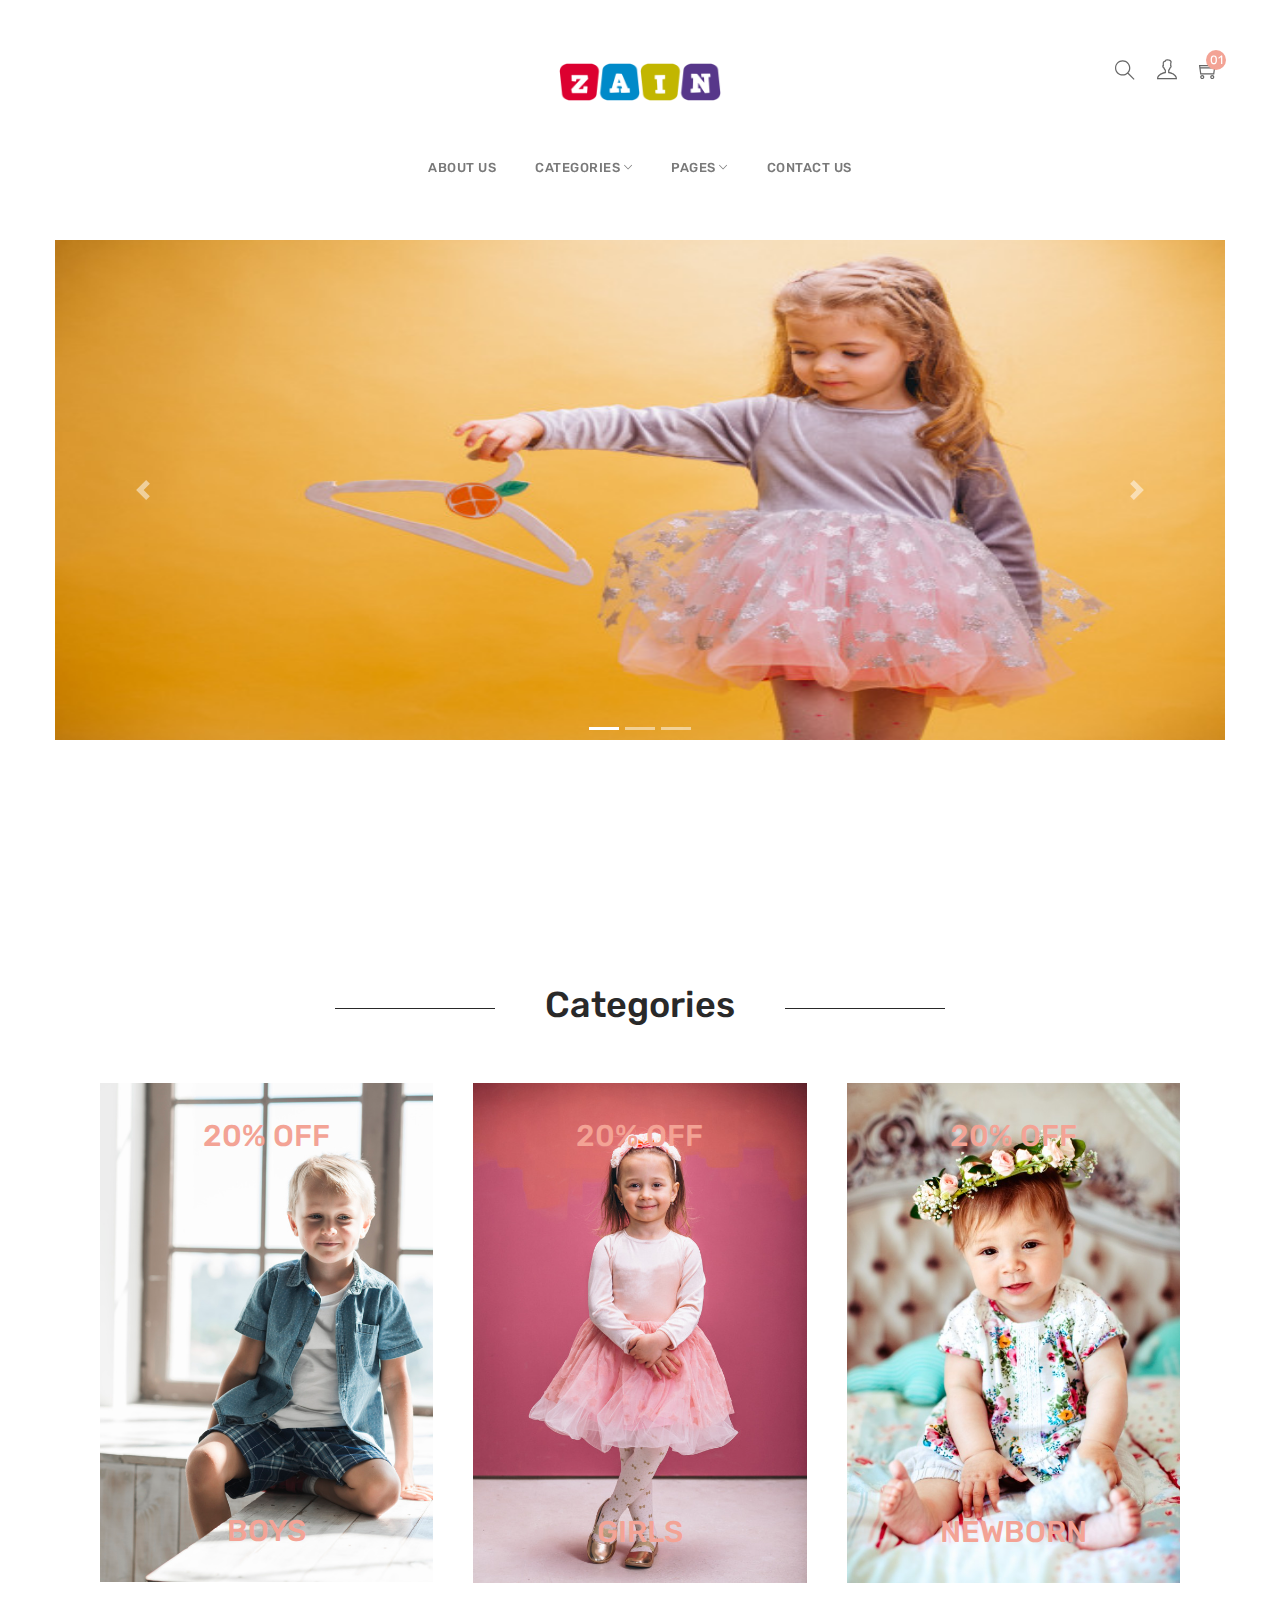
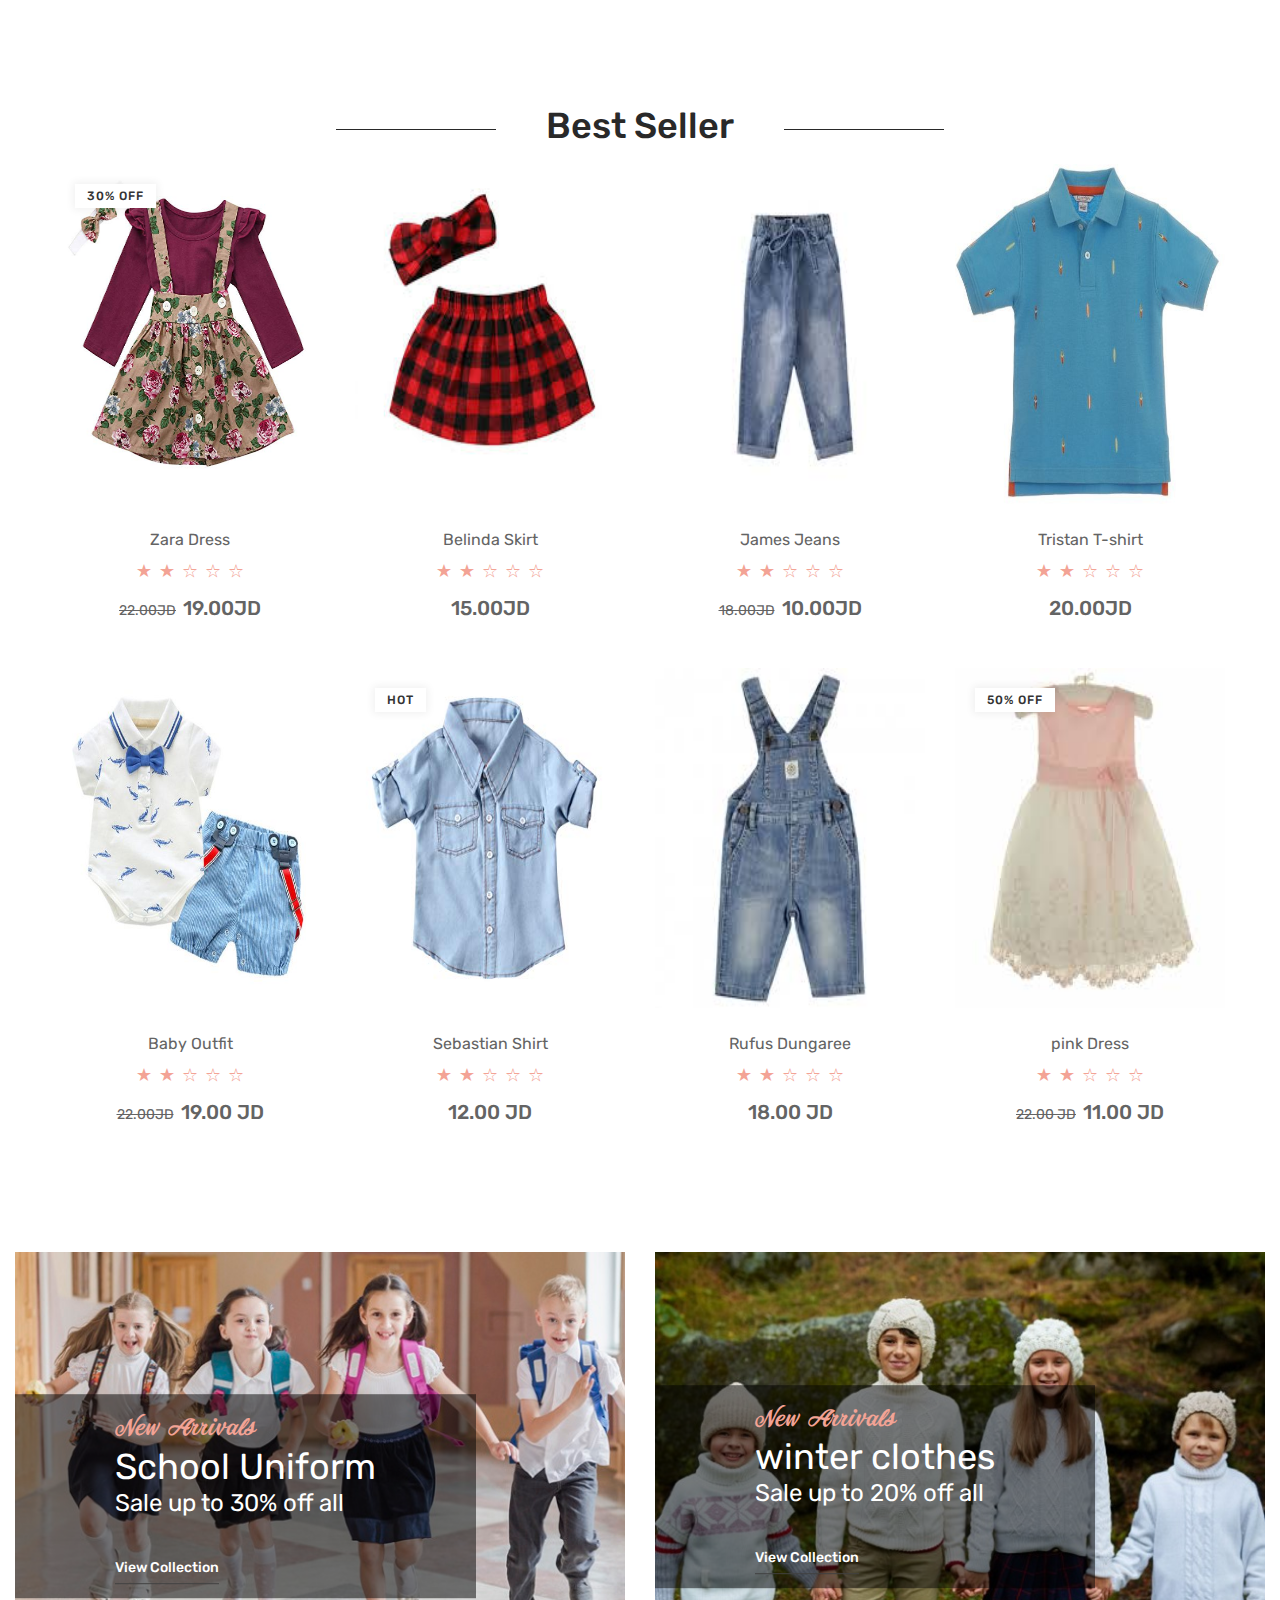
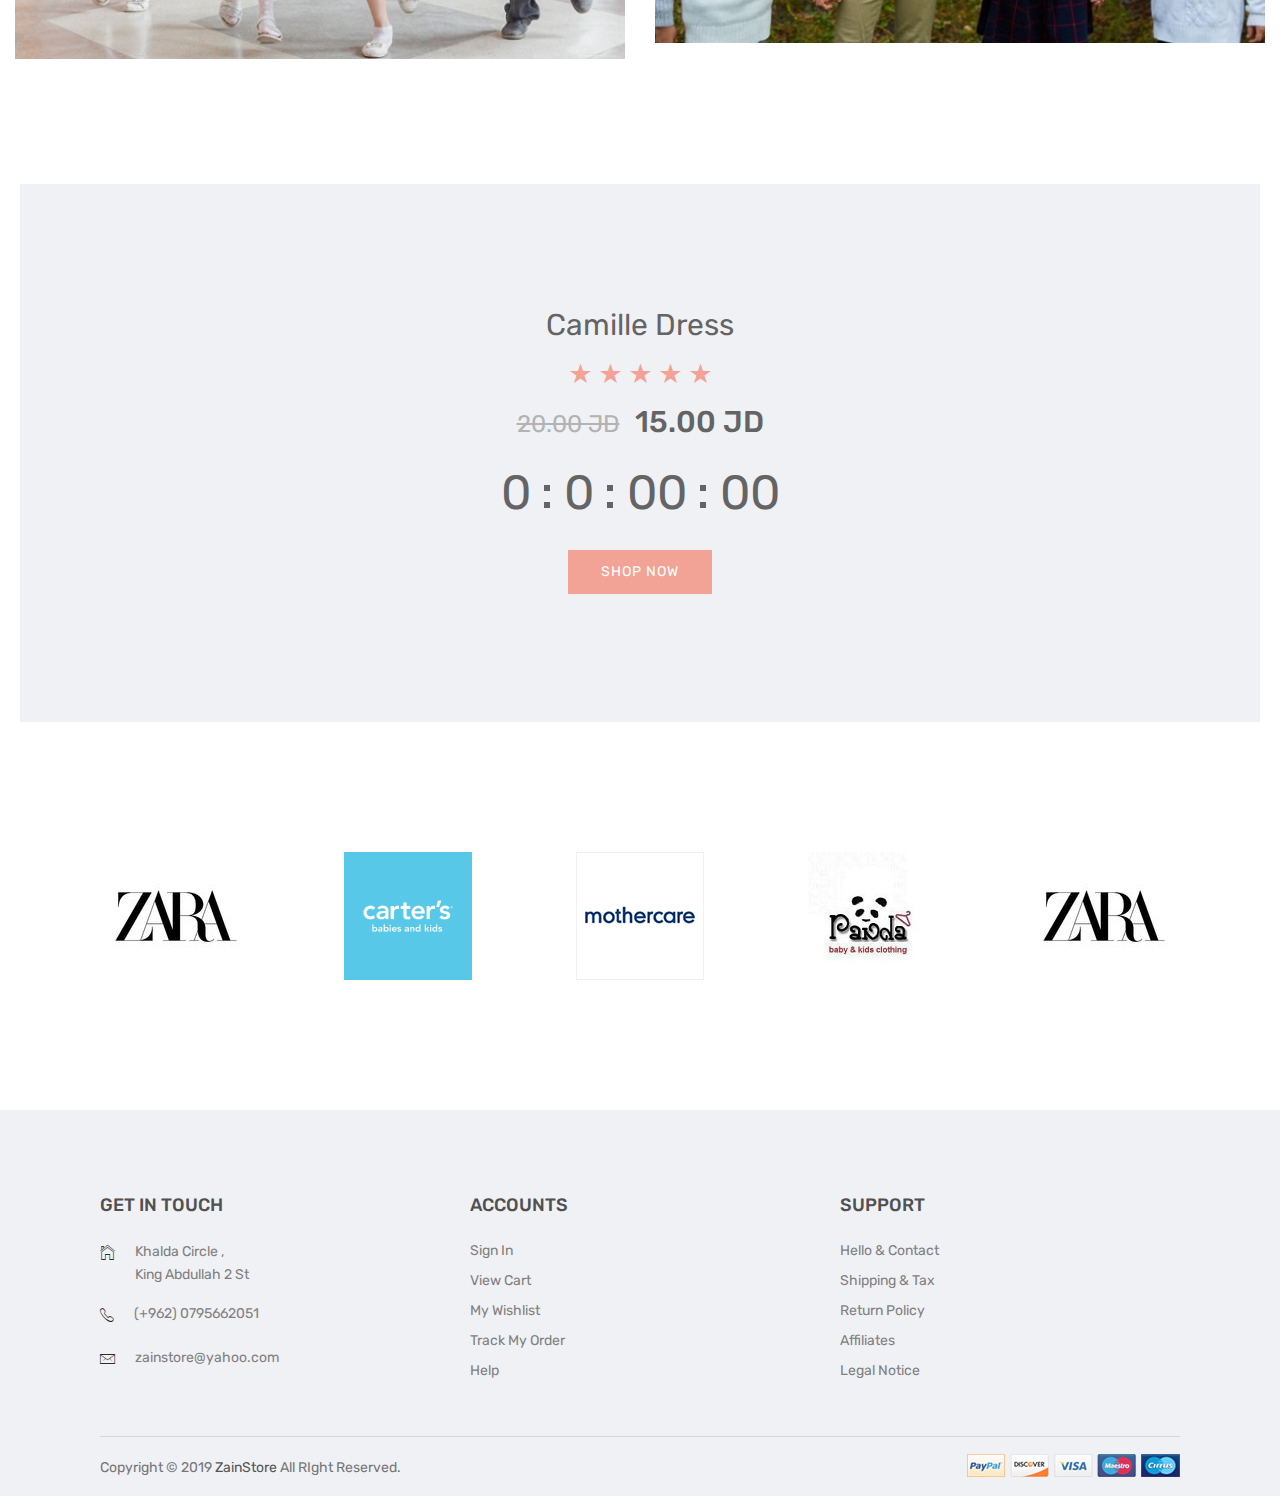
==== index.html @ 9b1df1b7 "Bootstrap4 site" ====
<!doctype html>
<html class="no-js" lang="eng">
    <head>
        <meta charset="utf-8">
        <meta http-equiv="x-ua-compatible" content="ie=edge">
        <title>Zain Store</title>
        <meta name="description" content="A website for kids clothing">
        <meta name="viewport" content="width=device-width, initial-scale=1">

        <link rel="shortcut icon" type="image/x-icon" href="assets/img/logoz.png">
       
		
		<!-- all css here -->
        <link rel="stylesheet" href="assets/css/bootstrap.min.css">
        <link rel="stylesheet" href="assets/css/animate.css">
        <link rel="stylesheet" href="assets/css/owl.carousel.min.css">
        <link rel="stylesheet" href="assets/css/chosen.min.css">
        <link rel="stylesheet" href="assets/css/themify-icons.css">
        <link rel="stylesheet" href="assets/css/ionicons.min.css">
        <link rel="stylesheet" href="assets/css/meanmenu.min.css">
        <link rel="stylesheet" href="assets/css/bundle.css">
        <link rel="stylesheet" href="assets/css/style.css">
        <link rel="stylesheet" href="assets/css/responsive.css">
        <script src="assets/js/vendor/modernizr-2.8.3.min.js"></script>
    </head>
    <body>
        <div class="wrapper">
            <!-- header start -->
            <header>
                <div class="header-area transparent-bar">
                    <div class="container">
                        <div class="row">
                            <div class="col-lg-2 col-md-2 col-sm-5 col-5">
                             
                                <div class="sticky-logo">
                                    <a href="index.html"><img src="assets/img/logoz.png" alt="" height="70"></a>
                                </div>
                                <div class="logo-small-device">
                                    <a href="index.html"><img alt="" src="assets/img/logoz.png" height="70"></a>
                                </div>
                            </div>
                            <div class="col-lg-8 col-md-8 d-none d-md-block">
                                <div class="logo-menu-wrapper text-center">
                                    <div class="logo">
                                        <a href="index.html"><img src="assets/img/logoz.png" alt="" height="90"></a>
                                    </div>
                                    <div class="main-menu">
                                        <nav>
                                            <ul>
                                                
                                                <li><a href="about-us.html">about us </a></li>
                                                <li><a href="">Categories <i class="ion-ios-arrow-down"></i></a>
                                                    <ul>
                                                        <li><a href="shop.html">Boys</a></li>
                                                        <li><a href="shop1.html">Girls</a></li>
                                                        <li><a href="shop2.html">Baby</a></li>
                                                    </ul>
                                                </li>
                                                <li><a href="#">pages <i class="ion-ios-arrow-down"></i></a>
                                                    <ul>
                                                        
                                                        <li><a href="cart.html">cart page</a></li>
                                                        <li><a href="checkout.html">checkout</a></li>
                                                        
                                                        <li><a href="login-register.html">login</a></li>
                                                        
                                                    </ul>
                                                </li>
                                                
                                                <li><a href="contact.html">contact us</a></li>
                                            </ul>
                                        </nav>
                                    </div>
                                </div>
                            </div>
                            <div class="col-lg-2 col-md-2 col-sm-7 col-7">
                                <div class="header-site-icon">
                                    <div class="header-search same-style">
                                        <button class="sidebar-trigger-search">
                                            <span class="ti-search"></span>
                                        </button>
                                    </div>
                                    <div class="header-login same-style">
                                        <a href="login-register.html">
                                            <span class="ti-user"></span>
                                        </a>
                                    </div>
                                    <div class="header-cart same-style">
                                        <button class="sidebar-trigger">
                                            <i class="ti-shopping-cart"></i>
                                            <span class="count-style">01</span>
                                        </button>
                                    </div>
                                </div>
                            </div>
                            <div class="mobile-menu-area col-12">
                                <div class="mobile-menu">
                                    <nav id="mobile-menu-active">
                                        <ul class="menu-overflow">
                                            
                                            <li><a href="#">pages</a>
                                                <ul>
                                                   
                                                    <li><a href="cart.html">cart page</a></li>
                                                    <li><a href="checkout.html">checkout</a></li>
                                                    
                                                    <li><a href="login-register.html">login</a></li>
                                                    
                                                </ul>
                                            </li>
                                            <li><a href="">Categories</a>
                                                <ul>
                                                    <li><a href="shop.html">Boys</a>
                                                        
                                                    </li>
                                                    <li><a href="shop1.html">Girls</a>
                                                        
                                                    </li>
                                                    <li><a href="shop2.html">Baby</a>
                                                        
                                                    </li>
                                                </ul>
                                            </li>
                                           
                                                  
                                            
                                            <li><a href="contact.html"> Contact us</a></li>
                                        </ul>
                                    </nav>                          
                                </div>
                            </div>
                        </div>
                    </div>
                </div>
            </header>
            <!-- sidebar-cart start -->
            <div class="sidebar-cart onepage-sidebar-area">
                <div class="wrap-sidebar">
                    <div class="sidebar-cart-all">
                        <div class="sidebar-cart-icon">
                            <button class="op-sidebar-close"><span class="ti-close"></span></button>
                        </div>
                        <div class="cart-content">
                            <h3>Shopping Cart</h3>
                            <ul>
                                <li class="single-product-cart">
                                    <div class="cart-img">
                                        <a href="#"><img src="assets/img/dress.jpg" alt="" width="80" height="80"></a>
                                    </div>
                                    <div class="cart-title">
                                        <h3><a href="#">Zara Dress</a></h3>
                                        <span>1 x 19.00 JD</span>
                                    </div>
                                    <div class="cart-delete">
                                        <a href="#"><i class="ti-trash"></i></a>
                                    </div>
                                </li>
                                
                                
                                <li class="single-product-cart">
                                    <div class="cart-total">
                                        <h4>Total : <span>19.00 JD</span></h4>
                                    </div>
                                </li>
                            </ul>
                            <div class="cart-checkout-btn">
                                <a class="cr-btn btn-style cart-btn-style" href="cart.html"><span>view cart</span></a>
                                <a class="no-mrg cr-btn btn-style cart-btn-style" href="checkout.html"><span>checkout</span></a>
                            </div>
                        </div>
                    </div>
                </div>
            </div>
            <!-- main-search start -->
            <div class="main-search-active">
                <div class="sidebar-search-icon">
                    <button class="search-close"><span class="ti-close"></span></button>
                </div>
                <div class="sidebar-search-input">
                    <form>
                        <div class="form-search">
                            <input id="search" class="input-text" value="" placeholder="Search Entire Store" type="search">
                            <button>
                                <i class="ti-search"></i>
                            </button>
                        </div>
                    </form>
                </div>
            </div>
            <div class="slider-area">
                <div class="slider-active owl-carousel">
                    <div class="single-slider slider-1 #f0dde0-bg">
                        <div class="container">


                            
<div id="demo" class="carousel slide" data-ride="carousel">

  <!-- Indicators -->
  <ul class="carousel-indicators">
    <li data-target="#demo" data-slide-to="0" class="active"></li>
    <li data-target="#demo" data-slide-to="1"></li>
    <li data-target="#demo" data-slide-to="2"></li>
  </ul>
  
  <!-- The slideshow -->
  <div class="carousel-inner">
    <div class="carousel-item active">
      <img src="assets/img/zain.jpg" alt="kid"  height="500">
    
    </div>
    <div class="carousel-item">
      <img src="assets/img/boy.jpg" alt="kid1"  height="500">
      
    </div>
    <div class="carousel-item">
      <img src="assets/img/cov.jpg" alt="kids"  height="500">
      
    </div>
  </div>
  
  <!-- Left and right controls -->
  <a class="carousel-control-prev" href="#demo" data-slide="prev">
    <span class="carousel-control-prev-icon"></span>
  </a>
  <a class="carousel-control-next" href="#demo" data-slide="next">
    <span class="carousel-control-next-icon"></span>
  </a>
</div>

                            </div>
                        </div>
                    </div>
                   
                </div>
                <div class="blog-area pt-125 pb-85 blog-padding hm-blog">
                <div class="container-fluid">
                    <div class="section-title text-center mb-60">
                        <h2>Categories</h2>
                    </div>
                    <div class="row">
                        <div class="col-lg-4 col-md-6">
                            <div class="banner-wrapper mrg-mb-md">
                            <div class="blog-hm-wrapper mb-40">
                                <div class="blog-img">
                                    <a href="shop.html"><img src="assets/img/boysection.jpg" alt="image"></a>
                                </div>
                                 <div class="banner-content-style4 banner-position-top">
                                    <h3>20% OFF</h3>
                                </div>
                                <div class="banner-content-style4 banner-position-bottom">
                                    <h3>BOYS</h3>
                                </div>
                            </div>
                        </div>
                    </div>
                        <div class="col-lg-4 col-md-6">
                            <div class="banner-wrapper mrg-mb-md">
                            <div class="blog-hm-wrapper mb-40">
                                <div class="blog-img">
                                    <a href="blog-details-standerd.html"><img src="assets/img/girlsection.jpg" alt="image"></a>
                                </div>
                                 <div class="banner-content-style4 banner-position-top">
                                    <h3>20% OFF</h3>
                                </div>
                                <div class="banner-content-style4 banner-position-bottom">
                                    <h3>GIRLS</h3>
                                </div>
                            </div>
                        </div>
                       </div> 
                        <div class="col-lg-4 col-md-6">
                            <div class="banner-wrapper mrg-mb-md">
                            <div class="blog-hm-wrapper mb-40">
                                <div class="blog-img">
                                    <a href="blog-details-standerd.html"><img src="assets/img/newborn.jpg" alt="image"></a>
                                </div>
                                <div class="banner-content-style4 banner-position-top">
                                    <h3>20% OFF</h3>
                                </div>
                                <div class="banner-content-style4 banner-position-bottom">
                                    <h3>NEWBORN</h3>
                                </div>
                            </div>
                        </div>
                    </div>
                </div>
            </div>
            </div>
            
            <div class="product-area pb-80">
                <div class="container">
                    <div class="section-title text-center mb-20">
                        <h2>Best Seller</h2>
                    </div>
                   
                    <div class="tab-content">
                        <div class="tab-pane active" id="home1" role="tabpanel">
                            <div class="row">
                                <div class="col-md-6 col-lg-4 col-xl-3">
                                    <div class="product-wrapper mb-45">
                                        <div class="product-img">
                                            <a href="#">
                                                <img src="assets/img/dress.jpg" alt="">
                                            </a>
                                            <span>30% off</span>
                                            <div class="product-action">
                                                <div class="product-action-style">
                                                    <a class="action-plus" title="Quick View" data-toggle="modal" data-target="#exampleModal" href="#">
                                                        <i class="ti-plus"></i>
                                                    </a>
                                                    
                                                    <a class="action-cart" title="Add To Cart" href="cart.html">
                                                        <i class="ti-shopping-cart"></i>
                                                    </a>
                                                </div>
                                            </div>
                                        </div>
                                        <div class="product-content text-center">
                                            <h4><a href="product-details.html"></a>Zara Dress</h4>
                                            <div class="product-rating">
                                                <i class="ion-ios-star"></i>
                                                <i class="ion-ios-star"></i>
                                                <i class="ion-ios-star-outline"></i>
                                                <i class="ion-ios-star-outline"></i>
                                                <i class="ion-ios-star-outline"></i>
                                            </div>
                                            <div class="product-price">
                                                <span class="old">22.00JD </span>
                                                <span>19.00JD</span>
                                            </div>
                                        </div>
                                    </div>
                                </div>
                                <div class="col-md-6 col-lg-4 col-xl-3">
                                    <div class="product-wrapper mb-45">
                                        <div class="product-img">
                                            <a href="#">
                                                <img src="assets/img/skirt.jpg" alt="">
                                            </a>
                                            <div class="product-action">
                                                <div class="product-action-style">
                                                    <a class="action-plus" title="Quick View" data-toggle="modal" data-target="#exampleModal" href="#">
                                                        <i class="ti-plus"></i>
                                                    </a>
                                                    
                                                    <a class="action-cart" title="Add To Cart" href="cart.html">
                                                        <i class="ti-shopping-cart"></i>
                                                    </a>
                                                </div>
                                            </div>
                                        </div>
                                        <div class="product-content text-center">
                                            <h4><a href="product-details.html">Belinda Skirt</a></h4>
                                            <div class="product-rating">
                                                <i class="ion-ios-star"></i>
                                                <i class="ion-ios-star"></i>
                                                <i class="ion-ios-star-outline"></i>
                                                <i class="ion-ios-star-outline"></i>
                                                <i class="ion-ios-star-outline"></i>
                                            </div>
                                            <div class="product-price">
                                                <span>15.00JD</span>
                                            </div>
                                        </div>
                                    </div>
                                </div>
                                <div class="col-md-6 col-lg-4 col-xl-3">
                                    <div class="product-wrapper mb-45">
                                        <div class="product-img">
                                            <a href="#">
                                                <img src="assets/img/tra.jpg" alt="">
                                            </a>
                                            
                                            <div class="product-action">
                                                <div class="product-action-style">
                                                    <a class="action-plus" title="Quick View" data-toggle="modal" data-target="#exampleModal" href="#">
                                                        <i class="ti-plus"></i>
                                                    </a>
                                                    
                                                    <a class="action-cart" title="Add To Cart" href="cart.html">
                                                        <i class="ti-shopping-cart"></i>
                                                    </a>
                                                </div>
                                            </div>
                                        </div>
                                        <div class="product-content text-center">
                                            <h4><a href="product-details.html">James Jeans</a></h4>
                                            <div class="product-rating">
                                                <i class="ion-ios-star"></i>
                                                <i class="ion-ios-star"></i>
                                                <i class="ion-ios-star-outline"></i>
                                                <i class="ion-ios-star-outline"></i>
                                                <i class="ion-ios-star-outline"></i>
                                            </div>
                                            <div class="product-price">
                                                <span class="old">18.00JD </span>
                                                <span>10.00JD</span>
                                            </div>
                                        </div>
                                    </div>
                                </div>
                                <div class="col-md-6 col-lg-4 col-xl-3">
                                    <div class="product-wrapper mb-45">
                                        <div class="product-img">
                                            <a href="#">
                                                <img src="assets/img/shirt.jpg" alt="">
                                            </a>
                                            <div class="product-action">
                                                <div class="product-action-style">
                                                    <a class="action-plus" title="Quick View" data-toggle="modal" data-target="#exampleModal" href="#">
                                                        <i class="ti-plus"></i>
                                                    </a>
                                                    
                                                    <a class="action-cart" title="Add To Cart" href="cart.html">
                                                        <i class="ti-shopping-cart"></i>
                                                    </a>
                                                </div>
                                            </div>
                                        </div>
                                        <div class="product-content text-center">
                                            <h4><a href="product-details.html">Tristan T-shirt</a></h4>
                                            <div class="product-rating">
                                                <i class="ion-ios-star"></i>
                                                <i class="ion-ios-star"></i>
                                                <i class="ion-ios-star-outline"></i>
                                                <i class="ion-ios-star-outline"></i>
                                                <i class="ion-ios-star-outline"></i>
                                            </div>
                                            <div class="product-price">
                                                <span>20.00JD</span>
                                            </div>
                                        </div>
                                    </div>
                                </div>
                                <div class="col-md-6 col-lg-4 col-xl-3">
                                    <div class="product-wrapper mb-45">
                                        <div class="product-img">
                                            <a href="#">
                                                <img src="assets/img/cloth.jpg" alt="">
                                            </a>
                                            <div class="product-action">
                                                <div class="product-action-style">
                                                    <a class="action-plus" title="Quick View" data-toggle="modal" data-target="#exampleModal" href="#">
                                                        <i class="ti-plus"></i>
                                                    </a>
                                                    
                                                    <a class="action-cart" title="Add To Cart" href="cart.html">
                                                        <i class="ti-shopping-cart"></i>
                                                    </a>
                                                </div>
                                            </div>
                                        </div>
                                        <div class="product-content text-center">
                                            <h4><a href="product-details.html">Baby Outfit</a></h4>
                                            <div class="product-rating">
                                                <i class="ion-ios-star"></i>
                                                <i class="ion-ios-star"></i>
                                                <i class="ion-ios-star-outline"></i>
                                                <i class="ion-ios-star-outline"></i>
                                                <i class="ion-ios-star-outline"></i>
                                            </div>
                                            <div class="product-price">
                                                <span class="old">22.00JD </span>
                                                <span>19.00 JD</span>
                                            </div>
                                        </div>
                                    </div>
                                </div>
                                <div class="col-md-6 col-lg-4 col-xl-3">
                                    <div class="product-wrapper mb-45">
                                        <div class="product-img">
                                            <a href="#">
                                                <img src="assets/img/cloth1.jpg" alt="">
                                            </a>
                                            <span>hot</span>
                                            <div class="product-action">
                                                <div class="product-action-style">
                                                    <a class="action-plus" title="Quick View" data-toggle="modal" data-target="#exampleModal" href="#">
                                                        <i class="ti-plus"></i>
                                                    </a>
                                                    
                                                    <a class="action-cart" title="Add To Cart" href="cart.html">
                                                        <i class="ti-shopping-cart"></i>
                                                    </a>
                                                </div>
                                            </div>
                                        </div>
                                        <div class="product-content text-center">
                                            <h4><a href="product-details.html">Sebastian Shirt</a></h4>
                                            <div class="product-rating">
                                                <i class="ion-ios-star"></i>
                                                <i class="ion-ios-star"></i>
                                                <i class="ion-ios-star-outline"></i>
                                                <i class="ion-ios-star-outline"></i>
                                                <i class="ion-ios-star-outline"></i>
                                            </div>
                                            <div class="product-price">
                                                <span>12.00 JD</span>
                                            </div>
                                        </div>
                                    </div>
                                </div>
                                <div class="col-md-6 col-lg-4 col-xl-3">
                                    <div class="product-wrapper mb-45">
                                        <div class="product-img">
                                            <a href="#">
                                                <img src="assets/img/cloth2.jpg" alt="">
                                            </a>
                                            <div class="product-action">
                                                <div class="product-action-style">
                                                    <a class="action-plus" title="Quick View" data-toggle="modal" data-target="#exampleModal" href="#">
                                                        <i class="ti-plus"></i>
                                                    </a>
                                                    
                                                    <a class="action-cart" title="Add To Cart" href="cart.html">
                                                        <i class="ti-shopping-cart"></i>
                                                    </a>
                                                </div>
                                            </div>
                                        </div>
                                        <div class="product-content text-center">
                                            <h4><a href="product-details.html">Rufus Dungaree</a></h4>
                                            <div class="product-rating">
                                                <i class="ion-ios-star"></i>
                                                <i class="ion-ios-star"></i>
                                                <i class="ion-ios-star-outline"></i>
                                                <i class="ion-ios-star-outline"></i>
                                                <i class="ion-ios-star-outline"></i>
                                            </div>
                                            <div class="product-price">
                                                <span>18.00 JD</span>
                                            </div>
                                        </div>
                                    </div>
                                </div>
                                <div class="col-md-6 col-lg-4 col-xl-3">
                                    <div class="product-wrapper mb-45">
                                        <div class="product-img">
                                            <a href="#">
                                                <img src="assets/img/cloth3.jpg" alt="">
                                            </a>
                                            <span>50% off</span>
                                            <div class="product-action">
                                                <div class="product-action-style">
                                                    <a class="action-plus" title="Quick View" data-toggle="modal" data-target="#exampleModal" href="#">
                                                        <i class="ti-plus"></i>
                                                    </a>
                                                    
                                                    <a class="action-cart" title="Add To Cart" href="cart.html">
                                                        <i class="ti-shopping-cart"></i>
                                                    </a>
                                                </div>
                                            </div>
                                        </div>
                                        <div class="product-content text-center">
                                            <h4><a href="product-details.html">pink Dress </a></h4>
                                            <div class="product-rating">
                                                <i class="ion-ios-star"></i>
                                                <i class="ion-ios-star"></i>
                                                <i class="ion-ios-star-outline"></i>
                                                <i class="ion-ios-star-outline"></i>
                                                <i class="ion-ios-star-outline"></i>
                                            </div>
                                            <div class="product-price">
                                                <span class="old">22.00 JD</span>
                                                <span>11.00 JD</span>
                                            </div>
                                        </div>
                                    </div>
                                </div>
                            </div>
                        </div>
                       
                       
                    </div>
                </div>
            </div>
            <div class="banner-area pb-95">
                <div class="container-fluid">
                    <div class="row">
                        <div class="col-lg-6">
                            <div class="banner-wrapper overflow mb-30">
                                <div class="banner-img">
                                    <a href="#">
                                        <img alt="image" src="assets/img/school.jpg">
                                    </a>

                                </div>
                                <div class="banner-content-5">
                                    <h4>New Arrivals</h4>
                                    <h2>School Uniform</h2>
                                    <h3>Sale up to 30% off all</h3>
                                    <a href="#" class="banner-btn">View Collection</a>
                                </div>
                            </div>
                        </div>
                        <div class="col-lg-6">
                            <div class="banner-wrapper overflow mb-30">
                                <div class="banner-img">
                                    <a href="#">
                                        <img alt="image" src="assets/img/winter.jpg">
                                    </a>
                                </div>
                                <div class="banner-content-5">
                                    <h4>New Arrivals</h4>
                                    <h2>winter clothes</h2>
                                    <h3>Sale up to 20% off all</h3>
                                    <a href="#" class="banner-btn">View Collection</a>
                                </div>
                            </div>
                        </div>
                    </div>
                </div>
            </div>
            
            <div class="dealy-of-product-area gray-bg dealy-mrg">
                <div class="container">
                    <div class="row">
                        <div class="col-lg-3 col-md-12">
                            <div class="dealy-product-img wow fadeInLeft">
                                <img src="assets/img/best.jpg" alt="image">
                            </div>
                        </div>
                        <div class="col-lg-6 col-md-12 dealy-product-content-center">
                            <div class="dealy-product-content">
                                <h3><a href="#">Camille Dress</a></h3>
                                <div class="dealy-rating">
                                    <i class="ion-ios-star"></i>
                                    <i class="ion-ios-star"></i>
                                    <i class="ion-ios-star"></i>
                                    <i class="ion-ios-star"></i>
                                    <i class="ion-ios-star"></i>
                                </div>
                                <div class="dealy-price">
                                    <span class="old">20.00 JD</span>
                                    <span>15.00 JD</span>
                                </div>
                                <div class="timer">
                                    <div data-countdown="2019/10/09"></div>
                                </div>
                                <a href="#" class="btn-style cr-btn"><span>shop now</span></a>
                            </div>
                        </div>
                        <div class="col-lg-3 col-md-12">
                            <div class="dealy-product-img wow fadeInRight f-right">
                                <img src="assets/img/best.jpg" alt="image">
                            </div>
                        </div>
                    </div>
                </div>
            </div>
                <div class="brand-logo-area hm-4-padding">
                <div class="container-fluid">
                    <div class="brand-logo-active owl-carousel white-bg ptb-130">
                        <div class="single-logo">
                            <img alt="" src="assets/img/zara.jpg">
                        </div>
                        <div class="single-logo">
                            <img alt="" src="assets/img/carters.png">
                        </div>
                        <div class="single-logo">
                            <img alt="" src="assets/img/mothercare.png">
                        </div>
                        <div class="single-logo">
                            <img alt="" src="assets/img/panda.jpg">
                        </div>
                      
                    </div>
                </div>
            </div>
            
            <footer class="gray-bg footer-padding">
                <div class="container-fluid">
                    <div class="footer-top pt-85 pb-25">
                        <div class="row">
                            <div class="col-lg-4 col-md-5">
                                <div class="footer-widget mb-30">
                                    <div class="footer-widget-title">
                                        <h3>Get in Touch</h3>
                                    </div>
                                    <div class="food-info-wrapper">
                                        <div class="food-address">
                                            <div class="food-info-icon">
                                                <i class="ion-ios-home-outline"></i>
                                            </div>
                                            <div class="food-info-content">
                                                <p>Khalda Circle ,<br>King Abdullah 2 St</p>
                                            </div>
                                        </div>
                                        <div class="food-address">
                                            <div class="food-info-icon">
                                                <i class="ion-ios-telephone-outline"></i>
                                            </div>
                                            <div class="food-info-content">
                                                <p>(+962) 0795662051 </p>
                                            </div>
                                        </div>
                                        <div class="food-address">
                                            <div class="food-info-icon">
                                                <i class="ion-ios-email-outline"></i>
                                            </div>
                                            <div class="food-info-content">
                                                <p><a href="#">zainstore@yahoo.com</a></p>
                                            </div>
                                        </div>
                                    </div>
                                </div>
                            </div>
                            
                            <div class="col-lg-4 col-md-3">
                                <div class="footer-widget mb-30">
                                    <div class="footer-widget-title">
                                        <h3>accounts</h3>
                                    </div>
                                    <div class="food-widget-content">
                                        <ul class="quick-link">
                                            <li><a href="login-register.html">Sign In</a></li>
                                            <li><a href="cart.html">View Cart</a></li>
                                            <li><a href="wishlist.html">My Wishlist</a></li>
                                            <li><a href="#">Track My Order</a></li>
                                            <li><a href="#">Help</a></li>
                                        </ul>
                                    </div>
                                </div>
                            </div>
                            <div class="col-lg-4 col-md-6">
                                <div class="footer-widget mb-30">
                                    <div class="footer-widget-title">
                                        <h3>support</h3>
                                    </div>
                                    <div class="food-widget-content">
                                        <ul class="quick-link">
                                            <li><a href="contact.html">Hello & Contact</a></li>
                                            <li><a href="#">Shipping & Tax</a></li>
                                            <li><a href="#">Return Policy</a></li>
                                            <li><a href="#">Affiliates</a></li>
                                            <li><a href="#">Legal Notice</a></li>
                                        </ul>
                                    </div>
                                </div>
                            </div>
                            
                        </div>
                    </div>
                    <div class="footer-bottom border-top-1 ptb-15">
                        <div class="row">
                            <div class="col-md-6 col-12">
                                <div class="copyright-payment">
                                    <div class="copyright">
                                        <p>Copyright ©  2019 <a href="">ZainStore</a> All RIght Reserved.</p>
                                    </div>
                                </div>
                            </div>
                            <div class="col-md-6 col-12">
                                <div class="footer-payment-method">
                                    <a href="#"><img alt="" src="assets/img/icon-img/7.png"></a>
                                </div>
                            </div>
                        </div>
                    </div>
                </div>
            </footer>
            <!-- modal -->
            <div class="modal fade" id="exampleModal" tabindex="-1" role="dialog" aria-hidden="true">
                <button type="button" class="close" data-dismiss="modal" aria-label="Close">
                    <span class="ion-android-close" aria-hidden="true"></span>
                </button>
                <div class="modal-dialog" role="document">
                    <div class="modal-content">
                        <div class="modal-body">
                            <div class="qwick-view-left">
                                <div class="quick-view-learg-img">
                                    <div class="quick-view-tab-content tab-content">
                                        <div class="tab-pane active show fade" id="modal1" role="tabpanel">
                                            <img src="assets/img/redt-shirt.jpg" alt="">
                                        </div>
                                        <div class="tab-pane show fade" id="modal2" role="tabpanel">
                                            <img src="assets/img/redt-shirt2.jpg" alt="">
                                        </div>
                                        <div class="tab-pane fade" id="modal3" role="tabpanel">
                                            <img src="assets/img/redt-shirt3.jpg" alt="">
                                        </div>
                                    </div>
                                </div>
                                <div class="quick-view-list nav" role="tablist">
                                    <a class="active" href="#modal1" data-toggle="tab">
                                        <img src="assets/img/redt-shirt.jpg" width="100" height="112" alt="">
                                    </a>
                                    <a href="#modal2" data-toggle="tab">
                                        <img src="assets/img/redt-shirt2.jpg" alt="" width="100" height="112">
                                    </a>
                                    <a href="#modal3" data-toggle="tab">
                                        <img src="assets/img/redt-shirt3.jpg" alt="" width="100" height="112">
                                    </a>
                                </div>
                            </div>
                            <div class="qwick-view-right">
                                <div class="qwick-view-content">
                                    <h3>Red T-Shirt</h3>
                                    <div class="price">
                                        <span class="new">20.00 JD</span>
                                        <span class="old">12.00 JD </span>
                                    </div>
                                    <div class="rating-number">
                                        <div class="quick-view-rating">
                                            <i class="ion-ios-star red-star"></i>
                                            <i class="ion-ios-star red-star"></i>
                                            <i class="ion-ios-star red-star"></i>
                                            <i class="ion-ios-star red-star"></i>
                                            <i class="ion-ios-star red-star"></i>
                                        </div>
                                    </div>
                                    <p>Regular-fit boys cotton T-shirt. The large printed logoin a contrasting colour on the chest along with the numerous colour options fully express that bright Diadora attitude.</p>
                                    <div class="quick-view-select">
                                        <div class="select-option-part">
                                            <label>Size*</label>
                                            <select class="select">
                                                <option value="">- Please Select -</option>
                                                <option value="">5/7Y</option>
                                                <option value="">8/12Y</option>
                                            </select>
                                        </div>
                                        <div class="select-option-part">
                                            <label>Color*</label>
                                            <select class="select">
                                                <option value="">- Please Select -</option>
                                                <option value="">Red</option>
                                                <option value="">Blue</option>
                                                <option value="">yellow</option>
                                            </select>
                                        </div>
                                    </div>
                                    <div class="quickview-plus-minus">
                                        <div class="cart-plus-minus">
                                            <input type="text" value="02" name="qtybutton" class="cart-plus-minus-box">
                                        </div>
                                        <div class="quickview-btn-cart">
                                            <a class="btn-style cr-btn" href="#"><span>add to cart</span></a>
                                        </div>
                                        <div class="quickview-btn-wishlist">
                                            <a class="btn-hover cr-btn" href="#"><span><i class="ion-ios-heart-outline"></i></span></a>
                                        </div>
                                    </div>
                                </div>
                            </div>
                        </div>
                    </div>
                </div>
            </div>
        </div>

        
        
        
		
		
		
		
		
		
		
		
		<!-- all js here -->
        <script src="assets/js/vendor/jquery-1.12.0.min.js"></script>
        <script src="assets/js/popper.js"></script>
        <script src="assets/js/bootstrap.min.js"></script>
        <script src="assets/js/isotope.pkgd.min.js"></script>
        <script src="assets/js/imagesloaded.pkgd.min.js"></script>
        <script src="assets/js/jquery.counterup.min.js"></script>
        <script src="assets/js/waypoints.min.js"></script>
        
        <script src="assets/js/owl.carousel.min.js"></script>
        <script src="assets/js/plugins.js"></script>
        <script src="assets/js/main.js"></script>
    </body>
</html>
---- assets/css/themify-icons.css ----
@font-face {
	font-family: 'themify';
	src:url('../fonts/themify.eot?-fvbane');
	src:url('.../fonts/themify.eot?#iefix-fvbane') format('embedded-opentype'),
		url('../fonts/themify.woff?-fvbane') format('woff'),
		url('../fonts/themify.ttf?-fvbane') format('truetype'),
		url('../fonts/themify.svg?-fvbane#themify') format('svg');
	font-weight: normal;
	font-style: normal;
}

[class^="ti-"], [class*=" ti-"] {
	font-family: 'themify';
	speak: none;
	font-style: normal;
	font-weight: normal;
	font-variant: normal;
	text-transform: none;
	line-height: 1;

	/* Better Font Rendering =========== */
	-webkit-font-smoothing: antialiased;
	-moz-osx-font-smoothing: grayscale;
}

.ti-wand:before {
	content: "\e600";
}
.ti-volume:before {
	content: "\e601";
}
.ti-user:before {
	content: "\e602";
}
.ti-unlock:before {
	content: "\e603";
}
.ti-unlink:before {
	content: "\e604";
}
.ti-trash:before {
	content: "\e605";
}
.ti-thought:before {
	content: "\e606";
}
.ti-target:before {
	content: "\e607";
}
.ti-tag:before {
	content: "\e608";
}
.ti-tablet:before {
	content: "\e609";
}
.ti-star:before {
	content: "\e60a";
}
.ti-spray:before {
	content: "\e60b";
}
.ti-signal:before {
	content: "\e60c";
}
.ti-shopping-cart:before {
	content: "\e60d";
}
.ti-shopping-cart-full:before {
	content: "\e60e";
}
.ti-settings:before {
	content: "\e60f";
}
.ti-search:before {
	content: "\e610";
}
.ti-zoom-in:before {
	content: "\e611";
}
.ti-zoom-out:before {
	content: "\e612";
}
.ti-cut:before {
	content: "\e613";
}
.ti-ruler:before {
	content: "\e614";
}
.ti-ruler-pencil:before {
	content: "\e615";
}
.ti-ruler-alt:before {
	content: "\e616";
}
.ti-bookmark:before {
	content: "\e617";
}
.ti-bookmark-alt:before {
	content: "\e618";
}
.ti-reload:before {
	content: "\e619";
}
.ti-plus:before {
	content: "\e61a";
}
.ti-pin:before {
	content: "\e61b";
}
.ti-pencil:before {
	content: "\e61c";
}
.ti-pencil-alt:before {
	content: "\e61d";
}
.ti-paint-roller:before {
	content: "\e61e";
}
.ti-paint-bucket:before {
	content: "\e61f";
}
.ti-na:before {
	content: "\e620";
}
.ti-mobile:before {
	content: "\e621";
}
.ti-minus:before {
	content: "\e622";
}
.ti-medall:before {
	content: "\e623";
}
.ti-medall-alt:before {
	content: "\e624";
}
.ti-marker:before {
	content: "\e625";
}
.ti-marker-alt:before {
	content: "\e626";
}
.ti-arrow-up:before {
	content: "\e627";
}
.ti-arrow-right:before {
	content: "\e628";
}
.ti-arrow-left:before {
	content: "\e629";
}
.ti-arrow-down:before {
	content: "\e62a";
}
.ti-lock:before {
	content: "\e62b";
}
.ti-location-arrow:before {
	content: "\e62c";
}
.ti-link:before {
	content: "\e62d";
}
.ti-layout:before {
	content: "\e62e";
}
.ti-layers:before {
	content: "\e62f";
}
.ti-layers-alt:before {
	content: "\e630";
}
.ti-key:before {
	content: "\e631";
}
.ti-import:before {
	content: "\e632";
}
.ti-image:before {
	content: "\e633";
}
.ti-heart:before {
	content: "\e634";
}
.ti-heart-broken:before {
	content: "\e635";
}
.ti-hand-stop:before {
	content: "\e636";
}
.ti-hand-open:before {
	content: "\e637";
}
.ti-hand-drag:before {
	content: "\e638";
}
.ti-folder:before {
	content: "\e639";
}
.ti-flag:before {
	content: "\e63a";
}
.ti-flag-alt:before {
	content: "\e63b";
}
.ti-flag-alt-2:before {
	content: "\e63c";
}
.ti-eye:before {
	content: "\e63d";
}
.ti-export:before {
	content: "\e63e";
}
.ti-exchange-vertical:before {
	content: "\e63f";
}
.ti-desktop:before {
	content: "\e640";
}
.ti-cup:before {
	content: "\e641";
}
.ti-crown:before {
	content: "\e642";
}
.ti-comments:before {
	content: "\e643";
}
.ti-comment:before {
	content: "\e644";
}
.ti-comment-alt:before {
	content: "\e645";
}
.ti-close:before {
	content: "\e646";
}
.ti-clip:before {
	content: "\e647";
}
.ti-angle-up:before {
	content: "\e648";
}
.ti-angle-right:before {
	content: "\e649";
}
.ti-angle-left:before {
	content: "\e64a";
}
.ti-angle-down:before {
	content: "\e64b";
}
.ti-check:before {
	content: "\e64c";
}
.ti-check-box:before {
	content: "\e64d";
}
.ti-camera:before {
	content: "\e64e";
}
.ti-announcement:before {
	content: "\e64f";
}
.ti-brush:before {
	content: "\e650";
}
.ti-briefcase:before {
	content: "\e651";
}
.ti-bolt:before {
	content: "\e652";
}
.ti-bolt-alt:before {
	content: "\e653";
}
.ti-blackboard:before {
	content: "\e654";
}
.ti-bag:before {
	content: "\e655";
}
.ti-move:before {
	content: "\e656";
}
.ti-arrows-vertical:before {
	content: "\e657";
}
.ti-arrows-horizontal:before {
	content: "\e658";
}
.ti-fullscreen:before {
	content: "\e659";
}
.ti-arrow-top-right:before {
	content: "\e65a";
}
.ti-arrow-top-left:before {
	content: "\e65b";
}
.ti-arrow-circle-up:before {
	content: "\e65c";
}
.ti-arrow-circle-right:before {
	content: "\e65d";
}
.ti-arrow-circle-left:before {
	content: "\e65e";
}
.ti-arrow-circle-down:before {
	content: "\e65f";
}
.ti-angle-double-up:before {
	content: "\e660";
}
.ti-angle-double-right:before {
	content: "\e661";
}
.ti-angle-double-left:before {
	content: "\e662";
}
.ti-angle-double-down:before {
	content: "\e663";
}
.ti-zip:before {
	content: "\e664";
}
.ti-world:before {
	content: "\e665";
}
.ti-wheelchair:before {
	content: "\e666";
}
.ti-view-list:before {
	content: "\e667";
}
.ti-view-list-alt:before {
	content: "\e668";
}
.ti-view-grid:before {
	content: "\e669";
}
.ti-uppercase:before {
	content: "\e66a";
}
.ti-upload:before {
	content: "\e66b";
}
.ti-underline:before {
	content: "\e66c";
}
.ti-truck:before {
	content: "\e66d";
}
.ti-timer:before {
	content: "\e66e";
}
.ti-ticket:before {
	content: "\e66f";
}
.ti-thumb-up:before {
	content: "\e670";
}
.ti-thumb-down:before {
	content: "\e671";
}
.ti-text:before {
	content: "\e672";
}
.ti-stats-up:before {
	content: "\e673";
}
.ti-stats-down:before {
	content: "\e674";
}
.ti-split-v:before {
	content: "\e675";
}
.ti-split-h:before {
	content: "\e676";
}
.ti-smallcap:before {
	content: "\e677";
}
.ti-shine:before {
	content: "\e678";
}
.ti-shift-right:before {
	content: "\e679";
}
.ti-shift-left:before {
	content: "\e67a";
}
.ti-shield:before {
	content: "\e67b";
}
.ti-notepad:before {
	content: "\e67c";
}
.ti-server:before {
	content: "\e67d";
}
.ti-quote-right:before {
	content: "\e67e";
}
.ti-quote-left:before {
	content: "\e67f";
}
.ti-pulse:before {
	content: "\e680";
}
.ti-printer:before {
	content: "\e681";
}
.ti-power-off:before {
	content: "\e682";
}
.ti-plug:before {
	content: "\e683";
}
.ti-pie-chart:before {
	content: "\e684";
}
.ti-paragraph:before {
	content: "\e685";
}
.ti-panel:before {
	content: "\e686";
}
.ti-package:before {
	content: "\e687";
}
.ti-music:before {
	content: "\e688";
}
.ti-music-alt:before {
	content: "\e689";
}
.ti-mouse:before {
	content: "\e68a";
}
.ti-mouse-alt:before {
	content: "\e68b";
}
.ti-money:before {
	content: "\e68c";
}
.ti-microphone:before {
	content: "\e68d";
}
.ti-menu:before {
	content: "\e68e";
}
.ti-menu-alt:before {
	content: "\e68f";
}
.ti-map:before {
	content: "\e690";
}
.ti-map-alt:before {
	content: "\e691";
}
.ti-loop:before {
	content: "\e692";
}
.ti-location-pin:before {
	content: "\e693";
}
.ti-list:before {
	content: "\e694";
}
.ti-light-bulb:before {
	content: "\e695";
}
.ti-Italic:before {
	content: "\e696";
}
.ti-info:before {
	content: "\e697";
}
.ti-infinite:before {
	content: "\e698";
}
.ti-id-badge:before {
	content: "\e699";
}
.ti-hummer:before {
	content: "\e69a";
}
.ti-home:before {
	content: "\e69b";
}
.ti-help:before {
	content: "\e69c";
}
.ti-headphone:before {
	content: "\e69d";
}
.ti-harddrives:before {
	content: "\e69e";
}
.ti-harddrive:before {
	content: "\e69f";
}
.ti-gift:before {
	content: "\e6a0";
}
.ti-game:before {
	content: "\e6a1";
}
.ti-filter:before {
	content: "\e6a2";
}
.ti-files:before {
	content: "\e6a3";
}
.ti-file:before {
	content: "\e6a4";
}
.ti-eraser:before {
	content: "\e6a5";
}
.ti-envelope:before {
	content: "\e6a6";
}
.ti-download:before {
	content: "\e6a7";
}
.ti-direction:before {
	content: "\e6a8";
}
.ti-direction-alt:before {
	content: "\e6a9";
}
.ti-dashboard:before {
	content: "\e6aa";
}
.ti-control-stop:before {
	content: "\e6ab";
}
.ti-control-shuffle:before {
	content: "\e6ac";
}
.ti-control-play:before {
	content: "\e6ad";
}
.ti-control-pause:before {
	content: "\e6ae";
}
.ti-control-forward:before {
	content: "\e6af";
}
.ti-control-backward:before {
	content: "\e6b0";
}
.ti-cloud:before {
	content: "\e6b1";
}
.ti-cloud-up:before {
	content: "\e6b2";
}
.ti-cloud-down:before {
	content: "\e6b3";
}
.ti-clipboard:before {
	content: "\e6b4";
}
.ti-car:before {
	content: "\e6b5";
}
.ti-calendar:before {
	content: "\e6b6";
}
.ti-book:before {
	content: "\e6b7";
}
.ti-bell:before {
	content: "\e6b8";
}
.ti-basketball:before {
	content: "\e6b9";
}
.ti-bar-chart:before {
	content: "\e6ba";
}
.ti-bar-chart-alt:before {
	content: "\e6bb";
}
.ti-back-right:before {
	content: "\e6bc";
}
.ti-back-left:before {
	content: "\e6bd";
}
.ti-arrows-corner:before {
	content: "\e6be";
}
.ti-archive:before {
	content: "\e6bf";
}
.ti-anchor:before {
	content: "\e6c0";
}
.ti-align-right:before {
	content: "\e6c1";
}
.ti-align-left:before {
	content: "\e6c2";
}
.ti-align-justify:before {
	content: "\e6c3";
}
.ti-align-center:before {
	content: "\e6c4";
}
.ti-alert:before {
	content: "\e6c5";
}
.ti-alarm-clock:before {
	content: "\e6c6";
}
.ti-agenda:before {
	content: "\e6c7";
}
.ti-write:before {
	content: "\e6c8";
}
.ti-window:before {
	content: "\e6c9";
}
.ti-widgetized:before {
	content: "\e6ca";
}
.ti-widget:before {
	content: "\e6cb";
}
.ti-widget-alt:before {
	content: "\e6cc";
}
.ti-wallet:before {
	content: "\e6cd";
}
.ti-video-clapper:before {
	content: "\e6ce";
}
.ti-video-camera:before {
	content: "\e6cf";
}
.ti-vector:before {
	content: "\e6d0";
}
.ti-themify-logo:before {
	content: "\e6d1";
}
.ti-themify-favicon:before {
	content: "\e6d2";
}
.ti-themify-favicon-alt:before {
	content: "\e6d3";
}
.ti-support:before {
	content: "\e6d4";
}
.ti-stamp:before {
	content: "\e6d5";
}
.ti-split-v-alt:before {
	content: "\e6d6";
}
.ti-slice:before {
	content: "\e6d7";
}
.ti-shortcode:before {
	content: "\e6d8";
}
.ti-shift-right-alt:before {
	content: "\e6d9";
}
.ti-shift-left-alt:before {
	content: "\e6da";
}
.ti-ruler-alt-2:before {
	content: "\e6db";
}
.ti-receipt:before {
	content: "\e6dc";
}
.ti-pin2:before {
	content: "\e6dd";
}
.ti-pin-alt:before {
	content: "\e6de";
}
.ti-pencil-alt2:before {
	content: "\e6df";
}
.ti-palette:before {
	content: "\e6e0";
}
.ti-more:before {
	content: "\e6e1";
}
.ti-more-alt:before {
	content: "\e6e2";
}
.ti-microphone-alt:before {
	content: "\e6e3";
}
.ti-magnet:before {
	content: "\e6e4";
}
.ti-line-double:before {
	content: "\e6e5";
}
.ti-line-dotted:before {
	content: "\e6e6";
}
.ti-line-dashed:before {
	content: "\e6e7";
}
.ti-layout-width-full:before {
	content: "\e6e8";
}
.ti-layout-width-default:before {
	content: "\e6e9";
}
.ti-layout-width-default-alt:before {
	content: "\e6ea";
}
.ti-layout-tab:before {
	content: "\e6eb";
}
.ti-layout-tab-window:before {
	content: "\e6ec";
}
.ti-layout-tab-v:before {
	content: "\e6ed";
}
.ti-layout-tab-min:before {
	content: "\e6ee";
}
.ti-layout-slider:before {
	content: "\e6ef";
}
.ti-layout-slider-alt:before {
	content: "\e6f0";
}
.ti-layout-sidebar-right:before {
	content: "\e6f1";
}
.ti-layout-sidebar-none:before {
	content: "\e6f2";
}
.ti-layout-sidebar-left:before {
	content: "\e6f3";
}
.ti-layout-placeholder:before {
	content: "\e6f4";
}
.ti-layout-menu:before {
	content: "\e6f5";
}
.ti-layout-menu-v:before {
	content: "\e6f6";
}
.ti-layout-menu-separated:before {
	content: "\e6f7";
}
.ti-layout-menu-full:before {
	content: "\e6f8";
}
.ti-layout-media-right-alt:before {
	content: "\e6f9";
}
.ti-layout-media-right:before {
	content: "\e6fa";
}
.ti-layout-media-overlay:before {
	content: "\e6fb";
}
.ti-layout-media-overlay-alt:before {
	content: "\e6fc";
}
.ti-layout-media-overlay-alt-2:before {
	content: "\e6fd";
}
.ti-layout-media-left-alt:before {
	content: "\e6fe";
}
.ti-layout-media-left:before {
	content: "\e6ff";
}
.ti-layout-media-center-alt:before {
	content: "\e700";
}
.ti-layout-media-center:before {
	content: "\e701";
}
.ti-layout-list-thumb:before {
	content: "\e702";
}
.ti-layout-list-thumb-alt:before {
	content: "\e703";
}
.ti-layout-list-post:before {
	content: "\e704";
}
.ti-layout-list-large-image:before {
	content: "\e705";
}
.ti-layout-line-solid:before {
	content: "\e706";
}
.ti-layout-grid4:before {
	content: "\e707";
}
.ti-layout-grid3:before {
	content: "\e708";
}
.ti-layout-grid2:before {
	content: "\e709";
}
.ti-layout-grid2-thumb:before {
	content: "\e70a";
}
.ti-layout-cta-right:before {
	content: "\e70b";
}
.ti-layout-cta-left:before {
	content: "\e70c";
}
.ti-layout-cta-center:before {
	content: "\e70d";
}
.ti-layout-cta-btn-right:before {
	content: "\e70e";
}
.ti-layout-cta-btn-left:before {
	content: "\e70f";
}
.ti-layout-column4:before {
	content: "\e710";
}
.ti-layout-column3:before {
	content: "\e711";
}
.ti-layout-column2:before {
	content: "\e712";
}
.ti-layout-accordion-separated:before {
	content: "\e713";
}
.ti-layout-accordion-merged:before {
	content: "\e714";
}
.ti-layout-accordion-list:before {
	content: "\e715";
}
.ti-ink-pen:before {
	content: "\e716";
}
.ti-info-alt:before {
	content: "\e717";
}
.ti-help-alt:before {
	content: "\e718";
}
.ti-headphone-alt:before {
	content: "\e719";
}
.ti-hand-point-up:before {
	content: "\e71a";
}
.ti-hand-point-right:before {
	content: "\e71b";
}
.ti-hand-point-left:before {
	content: "\e71c";
}
.ti-hand-point-down:before {
	content: "\e71d";
}
.ti-gallery:before {
	content: "\e71e";
}
.ti-face-smile:before {
	content: "\e71f";
}
.ti-face-sad:before {
	content: "\e720";
}
.ti-credit-card:before {
	content: "\e721";
}
.ti-control-skip-forward:before {
	content: "\e722";
}
.ti-control-skip-backward:before {
	content: "\e723";
}
.ti-control-record:before {
	content: "\e724";
}
.ti-control-eject:before {
	content: "\e725";
}
.ti-comments-smiley:before {
	content: "\e726";
}
.ti-brush-alt:before {
	content: "\e727";
}
.ti-youtube:before {
	content: "\e728";
}
.ti-vimeo:before {
	content: "\e729";
}
.ti-twitter:before {
	content: "\e72a";
}
.ti-time:before {
	content: "\e72b";
}
.ti-tumblr:before {
	content: "\e72c";
}
.ti-skype:before {
	content: "\e72d";
}
.ti-share:before {
	content: "\e72e";
}
.ti-share-alt:before {
	content: "\e72f";
}
.ti-rocket:before {
	content: "\e730";
}
.ti-pinterest:before {
	content: "\e731";
}
.ti-new-window:before {
	content: "\e732";
}
.ti-microsoft:before {
	content: "\e733";
}
.ti-list-ol:before {
	content: "\e734";
}
.ti-linkedin:before {
	content: "\e735";
}
.ti-layout-sidebar-2:before {
	content: "\e736";
}
.ti-layout-grid4-alt:before {
	content: "\e737";
}
.ti-layout-grid3-alt:before {
	content: "\e738";
}
.ti-layout-grid2-alt:before {
	content: "\e739";
}
.ti-layout-column4-alt:before {
	content: "\e73a";
}
.ti-layout-column3-alt:before {
	content: "\e73b";
}
.ti-layout-column2-alt:before {
	content: "\e73c";
}
.ti-instagram:before {
	content: "\e73d";
}
.ti-google:before {
	content: "\e73e";
}
.ti-github:before {
	content: "\e73f";
}
.ti-flickr:before {
	content: "\e740";
}
.ti-facebook:before {
	content: "\e741";
}
.ti-dropbox:before {
	content: "\e742";
}
.ti-dribbble:before {
	content: "\e743";
}
.ti-apple:before {
	content: "\e744";
}
.ti-android:before {
	content: "\e745";
}
.ti-save:before {
	content: "\e746";
}
.ti-save-alt:before {
	content: "\e747";
}
.ti-yahoo:before {
	content: "\e748";
}
.ti-wordpress:before {
	content: "\e749";
}
.ti-vimeo-alt:before {
	content: "\e74a";
}
.ti-twitter-alt:before {
	content: "\e74b";
}
.ti-tumblr-alt:before {
	content: "\e74c";
}
.ti-trello:before {
	content: "\e74d";
}
.ti-stack-overflow:before {
	content: "\e74e";
}
.ti-soundcloud:before {
	content: "\e74f";
}
.ti-sharethis:before {
	content: "\e750";
}
.ti-sharethis-alt:before {
	content: "\e751";
}
.ti-reddit:before {
	content: "\e752";
}
.ti-pinterest-alt:before {
	content: "\e753";
}
.ti-microsoft-alt:before {
	content: "\e754";
}
.ti-linux:before {
	content: "\e755";
}
.ti-jsfiddle:before {
	content: "\e756";
}
.ti-joomla:before {
	content: "\e757";
}
.ti-html5:before {
	content: "\e758";
}
.ti-flickr-alt:before {
	content: "\e759";
}
.ti-email:before {
	content: "\e75a";
}
.ti-drupal:before {
	content: "\e75b";
}
.ti-dropbox-alt:before {
	content: "\e75c";
}
.ti-css3:before {
	content: "\e75d";
}
.ti-rss:before {
	content: "\e75e";
}
.ti-rss-alt:before {
	content: "\e75f";
}
---- assets/css/bundle.css ----
/*
    Template Name: Neha - Minimalist eCommerce HTML5 Template
    Description: This is html5 template
    Author: HasTech
    Version: 1.0

*/
/*================================================
[  Table of contents  ]
================================================
01. General
02. Page section margin padding 
03. Section title 1
04. Section title 2
05. button
06. button small
07. share button
08. Text color
09. Input
10. Extra class
11. Tool tip
12. loading
13. Box Layout
14. Back to top
15. Basic margin padding
 
======================================
[ End table content ]
======================================*/

/*************************
    General
*************************/
@import url('https://fonts.googleapis.com/css?family=Playfair+Display:400,700,900|Rubik:300,400,500,700,900');
body {
    font-family: 'Rubik', sans-serif;
    font-weight: 400;
    font-style: normal;
    font-size: 14px;
	color:#303030;
}
.img{
    max-width: 100%;
    transition: all 0.3s ease-out 0s;
}
a,
.btn {
    -webkit-transition: all 0.3s ease-out 0s;
    -moz-transition: all 0.3s ease-out 0s;
    -ms-transition: all 0.3s ease-out 0s;
    -o-transition: all 0.3s ease-out 0s;
    transition: all 0.3s ease-out 0s;
}
.btn {
    border-radius: 0px;
    font-size: 14px;
    padding: 0px 15px;
    height: 30px;
    line-height: 30px;
}
a:focus,
.btn:focus {
    text-decoration: none;
    outline: none;
}
a:hover {
  color: #333;
  text-decoration: none;
}
a:focus {
  color: #333;
  text-decoration: none;
}
a,
button,
input {
    outline: medium none;
    color: #686868;
}
.uppercase { 
    text-transform: uppercase
}
.capitalize { 
    text-transform: capitalize
}
h1,
h2,
h3,
h4,
h5,
h6 {
    font-family: 'Rubik', sans-serif;
    font-weight: normal;
    color: #303030;
    margin-top: 0px;
    font-style: normal;
    font-weight: 400;
}
h1 a,
h2 a,
h3 a,
h4 a,
h5 a,
h6 a { 
    color: inherit 
}
h1 {
    font-size: 46px;
    font-weight: 500;
}
h2 {
    font-size: 37px;
}
h3 {
    font-size: 28px;
}
h4 {
    font-size: 22px;
}
h5 {
    font-size: 18px;
}
h6 {
    font-size: 16px;
}
ul {
    margin: 0px;
    padding: 0px;
}
li { list-style: none }

p {
    font-size: 14px;
    font-weight: normal;
    line-height: 26px;
    color: #807f7f;
    margin-bottom: 15px;
    font-family: 'Rubik', sans-serif;
}

hr{
    margin: 60px 0;
    padding: 0px;
    border-bottom: 1px solid #eceff8;
    border-top: 0px;
}
hr.style-2{
    border-bottom: 1px dashed #f10;
}
hr.mp-0 {
    margin: 0;
    border-bottom: 1px solid #eceff8;
}
hr.mtb-40 {
    margin: 40px 0;
    border-bottom: 1px solid #eceff8;
    border-top: 0px;
}
label {
    font-size: 15px;
    font-weight: 400;
    color: #626262;
}
*::-moz-selection {
    background: #4fc1f0;
    color: #fff;
    text-shadow: none;
}
::-moz-selection {
    background: #4fc1f0;
    color: #fff;
    text-shadow: none;
}
::selection {
    background: #4fc1f0;
    color: #fff;
    text-shadow: none;
}
.mark, mark {
    background: #4fc1f0 none repeat scroll 0 0;
    color: #ffffff;
}
span.tooltip-content {
  color: #00a9da;
  cursor: help;
  font-weight: 600;
}
.f-left {
    float: left
}
.f-right {
    float: right
}
.fix {
    overflow: hidden
}
.browserupgrade {
    margin: 0.2em 0;
    background: #ccc;
    color: #000;
    padding: 0.2em 0;
}
/***************************
    transtion
****************************/
a.button::after,
a.button-small::after {
    -webkit-transition: all 0.3s ease-out 0s;
    -moz-transition: all 0.3s ease-out 0s;
    -ms-transition: all 0.3s ease-out 0s;
    -o-transition: all 0.3s ease-out 0s;
    transition: all 0.3s ease-out 0s;
}
.share ul,
.share:hover ul {
    transition: all 0.4s ease-in-out;
    -webkit-transition: all 0.4s ease-in-out;
    -ms-transition: all 0.4s ease-in-out;
    -moz-transition: all 0.4s ease-in-out;
    -o-transition: all 0.4s ease-in-out;
}
a.button-border span,
a.button-border-white span,
input,
select,
textarea {
    -webkit-transition: all 0.5s ease-out 0s;
    -moz-transition: all 0.5s ease-out 0s;
    -ms-transition: all 0.5s ease-out 0s;
    -o-transition: all 0.5s ease-out 0s;
    transition: all 0.5s ease-out 0s;
}

/*************************
    Section title 1
***********************/
.section-title{}
.section-title h3 {
  font-size: 36px;
  margin-bottom: 20px;
}
.section-title.text-white h3 {
  color: #ffffff;
}



/*************************
         button
*************************/
.button {
  background-color: rgba(0, 0, 0, 0);
  border: 1px solid #9c9c9c;
  border-radius: 0px;
  box-shadow: none;
  color: #9c9c9c;
  cursor: pointer;
  display: inline-block;
  font-size: 12px;
  font-weight: 700;
  letter-spacing: 0.4px;
  overflow: hidden;
  padding: 12px 30px;
  position: relative;
  text-transform: uppercase;
}
.button:hover{border:1px solid #fff;color:#fff}
.button.border-white{border-color:#fff;}
.button.theme-bg {
  border-color: #4a90e2;
}
.button.button-white {
    border: 0 none;
    border-radius: 3px;
    box-shadow: 0 0 0 1px rgba(0, 0, 0, 0.03) inset;
    cursor: pointer;
    display: inline-block;
    margin-right: 10px;
    overflow: hidden;
    padding: 0;
    position: relative;
    background-color: #fff;
    color: #4FC1F0;
    font-size: 15px;
}
.button.button-white i {
    background: rgba(0, 0, 0, 0.09);
    display: block;
    float: left;
    padding: 14px;
    font-size: 16px;
    color: #4FC1F0;
    font-weight: normal;
    width: 50px;
    text-align: center;
}
.button.button-white span {
    display: block;
    float: left;
    position: relative;
    z-index: 2;
    padding: 11px 20px;
    font-size: 15px;
    color: #4FC1F0;
    font-weight: normal;
}
.button.button-grey {
    border: 0 none;
    border-radius: 3px;
    box-shadow: 0 0 0 1px rgba(0, 0, 0, 0.03) inset;
    cursor: pointer;
    display: inline-block;
    margin-right: 10px;
    overflow: hidden;
    padding: 0;
    position: relative;
    background-color: #eceff7;
    color: #4FC1F0;
    font-size: 15px;
}
.button.button-grey i {
    background: rgba(0, 0, 0, 0.09);
    display: block;
    float: left;
    padding: 14px;
    font-size: 16px;
    color: #4FC1F0;
    font-weight: normal;
    width: 50px;
    text-align: center;
}
.button.button-grey span {
    display: block;
    float: left;
    position: relative;
    z-index: 2;
    padding: 11px 20px;
    font-size: 15px;
    color: #4FC1F0;
    font-weight: normal;
}
.button.button-black {
    border: 0 none;
    border-radius: 3px;
    box-shadow: 0 0 0 1px rgba(0, 0, 0, 0.03) inset;
    cursor: pointer;
    display: inline-block;
    margin-right: 10px;
    overflow: hidden;
    padding: 0;
    position: relative;
    background-color: #444444;
    color: #4FC1F0;
    font-size: 15px;
}
.button.button-black i {
    background: rgba(0, 0, 0, 0.3);
    display: block;
    float: left;
    padding: 14px;
    font-size: 16px;
    color: #fff;
    font-weight: normal;
    width: 50px;
    text-align: center;
}
.button.button-black span {
    display: block;
    float: left;
    position: relative;
    z-index: 2;
    padding: 11px 20px;
    font-size: 15px;
    color: #fff;
    font-weight: normal;
}
.button-border span {
    border: 0 none;
    border-radius: 3px;
    cursor: pointer;
    display: inline-block;
    padding: 11px 20px;
    margin-right: 10px;
    overflow: hidden;
    position: relative;
    background-color: transparent;
    color: #4FC1F0;
    font-size: 15px;
    border: 1px solid #4FC1F0;
}
.button-border span:hover {
    box-shadow: -200px 0 0 #4FC1F0 inset;
    color: #fff;
    border-color: #4FC1F0;
}
.button-border-white span {
    border: 0 none;
    border-radius: 3px;
    cursor: pointer;
    display: inline-block;
    padding: 11px 20px;
    margin-right: 10px;
    overflow: hidden;
    position: relative;
    background-color: transparent;
    color: #fff;
    font-size: 15px;
    border: 1px solid #fff;
}
.button-border-white span:hover {
    box-shadow: -200px 0 0 #fff inset;
    color: #4FC1F0;
    border-color: #fff;
}


/*************************
        button small
*************************/
.button-small {
    border: 0 none;
    border-radius: 3px;
    box-shadow: 0 0 0 1px rgba(0, 0, 0, 0.03) inset;
    cursor: pointer;
    display: inline-block;
    margin-right: 10px;
    overflow: hidden;
    padding: 0;
    position: relative;
    background-color: #4FC1F0;
    color: #fff;
    font-size: 15px;
}
.button-small i {
    background: rgba(0, 0, 0, 0.09);
    display: block;
    float: left;
    padding: 10px;
    font-size: 13px;
    color: #fff;
    font-weight: normal;
    width: 40px;
    text-align: center;
}
.button-small span {
    display: block;
    float: left;
    position: relative;
    z-index: 2;
    padding: 8px 10px;
    font-size: 13px;
    color: #fff;
    font-weight: normal;
}
.button-small:after {
    background: rgba(0, 0, 0, 0.09) none repeat scroll 0 0;
    content: "";
    height: 100%;
    right: 0;
    position: absolute;
    top: 0;
    width: 0;
    z-index: 1;
}
a.button-small:hover::after { width: 100% }

/*************************
        buttons variation
*************************/
.button.large {margin-right: 0px; }
.button.large span { padding: 16px 80px; font-size: 18px;  }
.button.large i { padding: 20px; width: 60px; font-size: 18px; }
.button.medium span { padding: 14px 60px; font-size: 16px; }
.button.medium i { padding: 17px; width: 50px; font-size: 16px; }
.button.small span { padding: 12px 40px; }
.button.small i { padding: 14px; width: 45px; }
.button.small span { padding: 12px 40px; }
.button.small i { padding: 15px; width: 45px; }
.button.extra-small span { padding: 8px 20px; font-size: 13px; }
.button.extra-small i { padding: 11px; width: 38px; font-size: 13px; }

/*************************
       social-icon
*************************/
.social-icon ul { margin: 0; padding: 0; }
.social-icon ul li { display: inline-block; list-style: none; }
.social-icon ul li a { display: block; margin: 3px; width: 50px; height: 50px; line-height: 50px; font-size: 16px; color: #fff; background: #4FC1F0; text-align: center; border-radius: 50%; }
.social-icon ul li a:hover { background: #EB3B60; }

.social-icon.socile-icon-style-2 ul li a { color: #fff; background: #323232; border-radius: 0;}
.social-icon.socile-icon-style-2 ul li a:hover { background: #EB3B60;  }

.social-icon.socile-icon-style-3 ul li a { color: #fff; background: transparent; border:1px solid #fff; }
.social-icon.socile-icon-style-3 ul li a:hover { background: #EB3B60; border-color:#EB3B60; }


/*************************
        Text color
*************************/
.text-blue { color: #4FC1F0; }
.text-white { color: #fff ;}
.text-black { color: #363636; }
.text-theme { color: #f10; }
.text-theme {
  color: #4a90e2;
}

.text-white h1, .text-white p, .text-white h2{ color: #fff; }
/*************************
        Input
*************************/
input {
    background: #eceff8;
    border: 2px solid #eceff8;
    height: 45px;
    box-shadow: none;
    padding-left: 10px;
    font-size: 14px;
    color: #626262;
    width: 100%;
}
select {
    width: 100%;
    background: #eceff8;
    border: 2px solid #eceff8;
    height: 45px;
    padding-left: 10px;
    box-shadow: none;
    font-size: 14px;
    color: #626262;
}
option {
    background: #fff;
    border: 0px solid #626262;
    padding-left: 10px;
    font-size: 14px;
}
input:focus {
    background: transparent;
    border: 2px solid #4FC1F0;
}
textarea {
    resize: vertical;
    background: #eceff8;
    border: 2px solid #eceff8;
    padding: 10px;
    width: 100%;
    font-size: 14px;
}
textarea:focus {
    background: transparent;
    border: 2px solid #4FC1F0;
    outline: none;
}
::-moz-placeholder {
    color: #444;
}
.input-group.divcenter.input-group .form-control { padding-left: 0px }
/*************************
        back-to-top
*************************/
#back-to-top .top {
    z-index: 999;
    position: fixed;
    margin: 0px;
    color: #fff;
    transition: all .5s ease-in-out;
    position: fixed;
    bottom: 105px;
    right: 15px;
    border-radius: 3px;
    z-index: 999;
    background: transparent;
    font-size: 14px;
    background: #4FC1F0;
    width: 40px;
    height: 40px;
    text-align: center;
    line-height: 38px;
}
#back-to-top .top:hover {
    color: #fff;
    height: 50px;
}
#back-to-top .top { background: #007da1; }
/*************************
  Basic margin padding
*************************/
.m-0 {
    margin-top: 0;
    margin-right: 0;
    margin-bottom: 0;
    margin-left: 0;
}
.p-0 {
    padding-top: 0;
    padding-right: 0;
    padding-bottom: 0;
    padding-left: 0;
}
/*************************
         Margin top
*************************/
.mt-0 { margin-top: 0 }
.mt-10 { margin-top: 10px }
.mt-12 { margin-top: 12px }
.mt-15 { margin-top: 15px }
.mt-20 { margin-top: 20px }
.mt-30 { margin-top: 30px }
.mt-35 { margin-top: 35px }
.mt-37 { margin-top: 37px }
.mt-40 { margin-top: 40px }
.mt-50 { margin-top: 50px }
.mt-55 { margin-top: 55px }
.mt-60 { margin-top: 60px }
.mt-70 { margin-top: 70px }
.mt-80 { margin-top: 80px }
.mt-90 { margin-top: 90px }
.mt-100 { margin-top: 100px }
.mt-110 { margin-top: 110px }
.mt-120 { margin-top: 120px }
.mt-130 { margin-top: 130px }
.mt-140 { margin-top: 140px }
.mt-160 { margin-top: 160px }
.mt-179 { margin-top: 179px }
.mt-150 { margin-top: 150px }
/*************************
      Margin right
*************************/
.mr-0 { margin-right: 0px }
.mr-10 { margin-right: 10px }
.mr-12 { margin-right: 12px }
.mr-15 { margin-right: 15px }
.mr-20 { margin-right: 20px }
.mr-30 { margin-right: 30px }
.mr-35 { margin-right: 35px }
.mr-40 { margin-right: 40px }
.mr-50 { margin-right: 50px }
.mr-60 { margin-right: 60px }
.mr-70 { margin-right: 70px }
.mr-80 { margin-right: 80px }
.mr-90 { margin-right: 90px }
.mr-100 { margin-right: 100px }
.mr-110 { margin-right: 110px }
.mr-120 { margin-right: 120px }
.mr-130 { margin-right: 130px }
.mr-140 { margin-right: 140px }
.mr-150 { margin-right: 150px }
/*************************
      Margin bottom
*************************/
.mb-0 { margin-bottom: 0 }
.mb-10 { margin-bottom: 10px }
.mb-12 { margin-bottom: 12px }
.mb-15 { margin-bottom: 15px }
.mb-20 { margin-bottom: 20px }
.mb-25 { margin-bottom: 25px }
.mb-30 { margin-bottom: 30px }
.mb-35 { margin-bottom: 35px }
.mb-40 { margin-bottom: 40px }
.mb-45 { margin-bottom: 45px }
.mb-50 { margin-bottom: 50px }
.mb-55 { margin-bottom: 55px }
.mb-60 { margin-bottom: 60px }
.mb-65 { margin-bottom: 65px }
.mb-70 { margin-bottom: 70px }
.mb-80 { margin-bottom: 80px }
.mb-90 { margin-bottom: 90px }
.mb-100 { margin-bottom: 100px }
.mb-110 { margin-bottom: 110px }
.mb-120 { margin-bottom: 120px }
.mb-130 { margin-bottom: 130px }
.mb-140 { margin-bottom: 140px }
.mb-150 { margin-bottom: 150px }
/*************************
        Margin left
*************************/
.ml-0 { margin-left: 0 }
.ml-10 { margin-left: 10px }
.ml-12 { margin-left: 12px }
.ml-15 { margin-left: 15px }
.ml-20 { margin-left: 20px }
.ml-30 { margin-left: 30px }
.ml-40 { margin-left: 40px }
.ml-50 { margin-left: 50px }
.ml-60 { margin-left: 60px }
.ml-70 { margin-left: 70px }
.ml-80 { margin-left: 80px }
.ml-90 { margin-left: 90px }
.ml-100 { margin-left: 100px }
.ml-110 { margin-left: 110px }
.ml-120 { margin-left: 120px }
.ml-125 { margin-left: 125px }
.ml-130 { margin-left: 130px }
.ml-140 { margin-left: 140px }
.ml-150 { margin-left: 150px }
/*************************
        Padding top
*************************/
.pt-0 { padding-top: 0 }
.pt-10 { padding-top: 10px }
.pt-15 { padding-top: 15px }
.pt-20 { padding-top: 20px }
.pt-30 { padding-top: 30px }
.pt-37 { padding-top: 37px }
.pt-40 { padding-top: 40px }
.pt-50 { padding-top: 50px }
.pt-55 { padding-top: 55px }
.pt-60 { padding-top: 60px }
.pt-65 { padding-top: 65px }
.pt-70 { padding-top: 70px }
.pt-75 { padding-top: 75px }
.pt-80 { padding-top: 80px }
.pt-85 { padding-top: 85px }
.pt-95 { padding-top: 95px }
.pt-90 { padding-top: 90px }
.pt-97 { padding-top: 97px }
.pt-100 { padding-top: 100px }
.pt-95 { padding-top: 95px }
.pt-105 { padding-top: 105px }
.pt-110 { padding-top: 110px }
.pt-115 { padding-top: 115px }
.pt-120 { padding-top: 120px }
.pt-125 { padding-top: 125px }
.pt-130 { padding-top: 130px }
.pt-135 { padding-top: 135px }
.pt-140 { padding-top: 140px }
.pt-150 { padding-top: 150px }
.pt-155 { padding-top: 155px }
.pt-180 { padding-top: 180px }
.pt-205 { padding-top: 205px }
.pt-365 { padding-top: 365px }
.pt-370 { padding-top: 370px }   
.pt-380 { padding-top: 380px }
/*************************
        Padding right
*************************/
.pr-0 { padding-right: 0 }
.pr-10 { padding-right: 10px }
.pr-15 { padding-right: 15px }
.pr-20 { padding-right: 20px }
.pr-30 { padding-right: 30px }
.pr-40 { padding-right: 40px }
.pr-50 { padding-right: 50px }
.pr-60 { padding-right: 60px }
.pr-70 { padding-right: 70px }
.pr-80 { padding-right: 80px }
.pr-90 { padding-right: 90px }
.pr-100 { padding-right: 100px }
.pr-110 { padding-right: 110px }
.pr-120 { padding-right: 120px }
.pr-130 { padding-right: 130px }
.pr-140 { padding-right: 140px }
.pr-155 { padding-right: 155px }
.pr-155 { padding-right: 155px }
.pr-180 { padding-right: 180px }
.pr-195 { padding-right: 195px }
/*************************
        Padding bottom
*************************/
.pb-0 { padding-bottom: 0 }
.pb-10 { padding-bottom: 10px }
.pb-15 { padding-bottom: 15px }
.pb-20 { padding-bottom: 20px }
.pb-25 { padding-bottom: 25px }
.pb-30 { padding-bottom: 30px }
.pb-35 { padding-bottom: 35px }
.pb-40 { padding-bottom: 40px }
.pb-45 { padding-bottom: 45px }
.pb-50 { padding-bottom: 50px }
.pb-55 { padding-bottom: 55px }
.pb-60 { padding-bottom: 60px }
.pb-65 { padding-bottom: 65px }
.pb-70 { padding-bottom: 70px }
.pb-75 { padding-bottom: 75px }
.pb-80 { padding-bottom: 80px }
.pb-85 { padding-bottom: 85px }
.pb-90 { padding-bottom: 90px }
.pb-95 { padding-bottom: 95px }
.pb-97 { padding-bottom: 97px }
.pb-100 { padding-bottom: 100px }
.pb-105 { padding-bottom: 105px }
.pb-107 { padding-bottom: 107px }
.pb-110 { padding-bottom: 110px }
.pb-115 { padding-bottom: 115px }
.pb-120 { padding-bottom: 120px }
.pb-125 { padding-bottom: 125px }
.pb-130 { padding-bottom: 130px }
.pb-140 { padding-bottom: 140px }
.pb-145 { padding-bottom: 145px }
.pb-150 { padding-bottom: 150px }
.pb-178 { padding-bottom: 178px }
.pb-180 { padding-bottom: 180px }
.pb-280 { padding-bottom: 280px }
.pb-210 { padding-bottom: 210px }
.pb-285 { padding-bottom: 285px }
.pb-290 { padding-bottom: 290px }
/*************************
        Padding left
*************************/
.pl-0 { padding-left: 0 }
.pl-10 { padding-left: 10px }
.pl-15 { padding-left: 15px }
.pl-20 { padding-left: 20px }
.pl-30 { padding-left: 30px }
.pl-40 { padding-left: 40px }
.pl-50 { padding-left: 50px }
.pl-60 { padding-left: 60px }
.pl-70 { padding-left: 70px }
.pl-80 { padding-left: 80px }
.pl-90 { padding-left: 90px }
.pl-100 { padding-left: 100px }
.pl-110 { padding-left: 110px }
.pl-120 { padding-left: 120px }
.pl-125 { padding-left: 125px }
.pl-130 { padding-left: 130px }
.pl-140 { padding-left: 140px }
.pl-150 { padding-left: 150px }
.pl-155 { padding-left: 155px }
.pl-190 { padding-left: 190px }
.pl-195 { padding-left: 195px }


/***************************
    Page section padding 
****************************/
.ptb-0 { padding: 0 }
.ptb-10 { padding: 10px 0 }
.ptb-15 { padding: 15px 0 }
.ptb-20 { padding: 20px 0 }
.ptb-30 { padding: 30px 0 }
.ptb-32 { padding: 32px 0 }
.ptb-40 { padding: 40px 0 }
.ptb-50 { padding: 50px 0 }
.ptb-60 { padding: 60px 0 }
.ptb-70 { padding: 70px 0 }
.ptb-80 { padding: 80px 0 }
.ptb-90 { padding: 90px 0 }
.ptb-100 { padding: 100px 0 }
.ptb-110 { padding: 110px 0 }
.ptb-120 { padding: 120px 0 }
.ptb-130 { padding: 130px 0 }
.ptb-135 { padding: 135px 0 }
.ptb-140 { padding: 140px 0 }
.ptb-150 { padding: 150px 0 }
.ptb-160 { padding: 160px 0 }
.ptb-170 { padding: 170px 0 }
.ptb-177 { padding: 177px 0 }
.ptb-180 { padding: 180px 0 }
.ptb-190 { padding: 190px 0 }
.ptb-200 { padding: 200px 0 }
.ptb-210 { padding: 210px 0 }
.ptb-220 { padding: 220px 0 }
.ptb-250 { padding: 250px 0 }
.ptb-290 { padding: 290px 0 }
.ptb-310 { padding: 310px 0 }

/***************************
    Page section margin 
****************************/
.mtb-0 { margin: 0 }
.mtb-10 { margin: 10px 0 }
.mtb-15 { margin: 15px 0 }
.mtb-20 { margin: 20px 0 }
.mtb-30 { margin: 30px 0 }
.mtb-40 { margin: 40px 0 }
.mtb-50 { margin: 50px 0 }
.mtb-60 { margin: 60px 0 }
.mtb-70 { margin: 70px 0 }
.mtb-80 { margin: 80px 0 }
.mtb-90 { margin: 90px 0 }
.mtb-100 { margin: 100px 0 }
.mtb-110 { margin: 110px 0 }
.mtb-120 { margin: 120px 0 }
.mtb-130 { margin: 130px 0 }
.mtb-140 { margin: 140px 0 }
.mtb-150 { margin: 150px 0; }
.mtb-290 { margin: 290px 0; }

/*************************
        Extra class
*************************/
.pricing .container .row [class*="col-"] { }



/*Custom cloumn*/

.col-1, .col-2, .col-3, .col-4, .col-5, .col-6, .col-7, .col-8, .col-9, .col-10 {
    float: left;
}
.col-1{
    width: 10%;
}
.col-2{
    width: 20%;
}
.col-3{
    width: 30%;
}
.col-4{
    width: 40%;
}
.col-5{
    width: 50%;
}
.col-6{
    width: 60%;
}
.col-7{
    width: 70%;
}
.col-8{
    width: 80%;
}
.col-9{
    width: 90%;
}
.col-10{
    width: 100%;
}
 /*************************************
    Background variation set 
 **************************************/
/*colored background*/
 .white-bg { background: #fff; }
 .black-bg { background: #252525 }
 .theme-bg { background: #f4ecea }
 .gray-bg { background: #f0f1f5; }
 .blue-bg { background: #4FC1F0; }
 .default-bg { background: #50C1F0; }
 .transparent-bg { background: transparent; }

/*Opacity background*/
/* black overlay */
[data-overlay] {
  position: relative;
} 
[data-overlay]::before {
  background: #252525 none repeat scroll 0 0;
  content: "";
  height: 100%;
  left: 0;
  position: absolute;
  top: 0;
  width: 100%;
  z-index: 1;
}
[data-overlay="3"]::before {
  opacity: 0.3;
}
[data-overlay="4"]::before {
  opacity: 0.4;
}
[data-overlay="5"]::before {
  opacity: 0.5;
}
[data-overlay="56"]::before {
  opacity: 0.56;
}
[data-overlay="6"]::before {
  opacity: 0.6;
}
[data-overlay="7"]::before {
  opacity: 0.7;
}
[data-overlay="8"]::before {
  opacity: 0.8;
}
/* white overlay */
[white-overlay] {
  position: relative;
} 
[white-overlay]::before {
  background: #fff none repeat scroll 0 0;
  content: "";
  height: 100%;
  left: 0;
  position: absolute;
  top: 0;
  width: 100%;
  z-index: 1;
}
[white-overlay="3"]::before {
  opacity: 0.3;
}
[white-overlay="4"]::before {
  opacity: 0.4;
}
[white-overlay="5"]::before {
  opacity: 0.3;
}
[white-overlay="6"]::before {
  opacity: 0.6;
}
[white-overlay="7"]::before {
  opacity: 0.8;
}
[white-overlay="9"]::before {
  opacity: 0.9;
}
.z-index{position:relative;z-index:9}

/*image background*/
 .bg-1, .bg-2, .bg-3, .bg-4, .bg-5, .bg-6, .bg-7, .bg-8, .bg-9, .bg-10{
    background-attachment: fixed; background-clip: initial; background-color: rgba(0, 0, 0, 0); background-origin: initial; background-position: center center; background-repeat: no-repeat; background-size: cover; position: relative; z-index: 0;
 }
 .bg-1 {
  background: url(../../images/bg/1.jpg);}
 .bg-2 { background: url(../../images/bg/2.jpg);}
 .bg-3 { background: url(../../images/bg/3.jpg);}
 .bg-4 { background: url(../../images/bg/4.jpg);}
 .bg-5 { background: url(../../images/bg/5.jpg);}
 .bg-6 { background: url(../../images/bg/6.jpg);}
 .bg-7 { background: url(../../images/bg/7.jpg);}
 .bg-8 { background: url(../../images/bg/8.jpg);}
 .bg-9 { background: url(../../images/bg/9.jpg);}
 .bg-10 { background: url(../../images/bg/10.jpg);}

.bg-img {
  background-position: center center;
  background-size: cover;
}
  /*pattern background*/
.pattern-bg { background:url(../../images/pattern/pattern-bg.png) repeat; background-position: top right; background-color: rgba(236, 239, 247, 1); }








/*separator*/
.separator{
    position: relative;
    display: inline-block;
    clear: both;
    background: rgba(0, 0, 0, 0.07) none repeat scroll 0 0;
    bottom: 0;
    height: 1px;
    width: 33%;
}
.separator::before {
  background: #4fc1f0 none repeat scroll 0 0;
  content: "";
  display: block;
  height: 1px;
  position: absolute;
  transition: all 0.4s ease 0s;
  width: 100px;
}

.section-title:hover .separator::before {
  width: 75%;
}

.separator i {
  background: #ECEFF7 none repeat scroll 0 0;
  color: #4fc1f0;
  display: block;
  font-size: 20px;
  height: 40px;
  line-height: 40px;
  position: absolute;
  text-align: center;
  top: -20px;
  width: 40px;
}
.separator span {
  background: #ffffff none repeat scroll 0 0;
  border: 1px solid #4fc1f0;
  border-radius: 100%;
  display: block;
  height: 10px;
  position: absolute;
  top: -5px;
  width: 10px;
}
.separator i, .separator span {
  left: 0;
  transform: none;
}
.text-center .separator::before, .text-center .separator i, .text-center .separator span  {
  left: 50%;
  transform: translateX(-50%);
}

.text-right .separator::before, .text-right .separator i, .text-right .separator span  {
  left: auto;
  transform: none;
  right: 0;
}

/*tooltip*/
.socile-icon-tooltip [data-tooltip], .socile-icon-tooltip .tooltip {
    cursor: pointer;
    position: relative;
}
.socile-icon-tooltip [data-tooltip]::before, .socile-icon-tooltip [data-tooltip]::after, .socile-icon-tooltip .tooltip::before, .socile-icon-tooltip .tooltip::after {
    opacity: 0;
    pointer-events: none;
    position: absolute;
    transform: translate3d(0px, 0px, 0px);
    transition: opacity 0.2s ease-in-out 0s, visibility 0.2s ease-in-out 0s, transform 0.2s cubic-bezier(0.71, 1.7, 0.77, 1.24) 0s;
    visibility: hidden;
}
.socile-icon-tooltip [data-tooltip]:hover::before, .socile-icon-tooltip [data-tooltip]:hover::after, .socile-icon-tooltip [data-tooltip]:focus::before, .socile-icon-tooltip [data-tooltip]:focus::after, .socile-icon-tooltip .tooltip:hover::before, .socile-icon-tooltip .tooltip:hover::after, .socile-icon-tooltip .tooltip:focus::before, .socile-icon-tooltip .tooltip:focus::after {
    opacity: 1;
    visibility: visible;
}
.socile-icon-tooltip .tooltip::before, .socile-icon-tooltip [data-tooltip]::before {
    background: rgba(0, 0, 0, 0) none repeat scroll 0 0;
    border: 6px solid rgba(0, 0, 0, 0);
    content: "";
    z-index: 1001;
}
.socile-icon-tooltip .tooltip::after, .socile-icon-tooltip [data-tooltip]::after {
    background-color: #00a9da;
    border-radius: 3px;
    color: #ffffff;
    content: attr(data-tooltip);
    font-size: 14px;
    line-height: 1.2;
    padding: 8px;
    text-align: center;
    width: 100px;
    z-index: 1000;
}
.socile-icon-tooltip [data-tooltip]::before, .socile-icon-tooltip [data-tooltip]::after, .socile-icon-tooltip .tooltip::before, .socile-icon-tooltip .tooltip::after, .socile-icon-tooltip .tooltip-top::before, .socile-icon-tooltip .tooltip-top::after {
    bottom: 100%;
    left: 50%;
}
.socile-icon-tooltip [data-tooltip]::before, .socile-icon-tooltip .tooltip::before, .socile-icon-tooltip .tooltip-top::before {
    border-top-color: #00a9da;
    margin-bottom: -12px;
    margin-left: -6px;
}
.socile-icon-tooltip [data-tooltip]::after, .socile-icon-tooltip .tooltip::after, .socile-icon-tooltip .tooltip-top::after {
    margin-left: -50px;
}
.socile-icon-tooltip [data-tooltip]:hover::before, .socile-icon-tooltip [data-tooltip]:hover::after, .socile-icon-tooltip [data-tooltip]:focus::before, .socile-icon-tooltip [data-tooltip]:focus::after, .socile-icon-tooltip .tooltip:hover::before, .socile-icon-tooltip .tooltip:hover::after, .socile-icon-tooltip .tooltip:focus::before, .socile-icon-tooltip .tooltip:focus::after, .socile-icon-tooltip .tooltip-top:hover::before, .socile-icon-tooltip .tooltip-top:hover::after, .socile-icon-tooltip .tooltip-top:focus::before, .socile-icon-tooltip .tooltip-top:focus::after {
    transform: translateY(-25px);
}
:focus {
    outline: -webkit-focus-ring-color auto 0px;
}

:focus {
    outline: -mos-focus-ring-color auto 0px;
}

.btn-style {
  background-color: #f3a395;
  border-radius: 0;
  color: #ffffff;
  display: inline-block;
  font-size: 14px;
  font-weight: 400;
  letter-spacing: 1px;
  line-height: 18px;
  padding: 13px 33px;
  position: relative;
  text-transform: uppercase;
  transition: all 0.6s ease-in-out 0s;
    overflow: hidden;
    z-index: 99;
}
.cr-btn span {
  position: relative;
    z-index: 9;
}

button:focus {
  outline: none;
}

.relative{
    position: relative;
}
.border-bottom-1{
    border-bottom: 1px solid #d5d5d5;
}
.border-top-1 {
  border-top: 1px solid #d7d7d7;
}
.border-top-2 {
  border-top: 1px solid #ebebeb;
}
.overly-style{
    position: relative;
}
.overly-style:before{
    position: relative;
}

.btn-style-2 {
  border: 1px solid #000000;
  border-radius: 50px;
  color: #3e3e3e;
  display: inline-block;
  font-size: 16px;
  letter-spacing: 0.5px;
  line-height: 1;
  overflow: hidden;
  padding: 16px 40px 17px;
    position: relative;
}

.btn-style-2:hover {
  color: #fff;
}
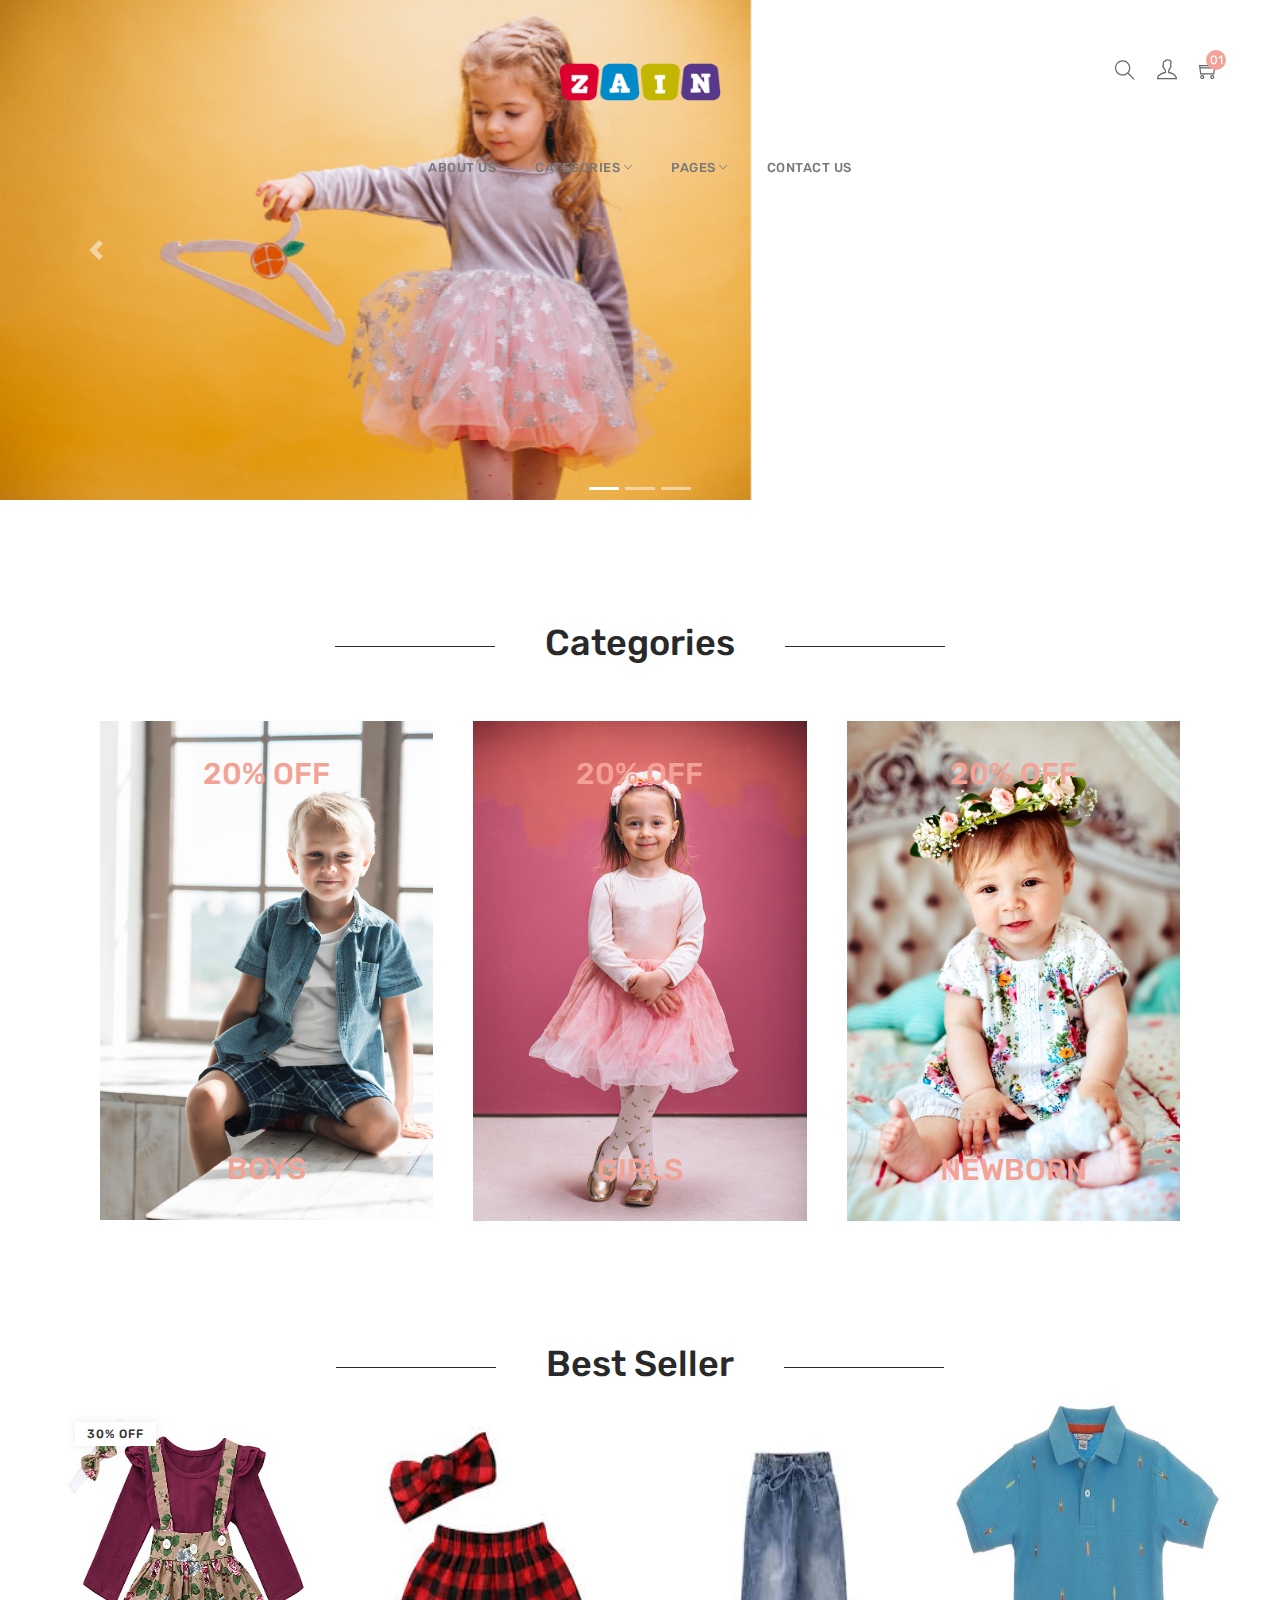
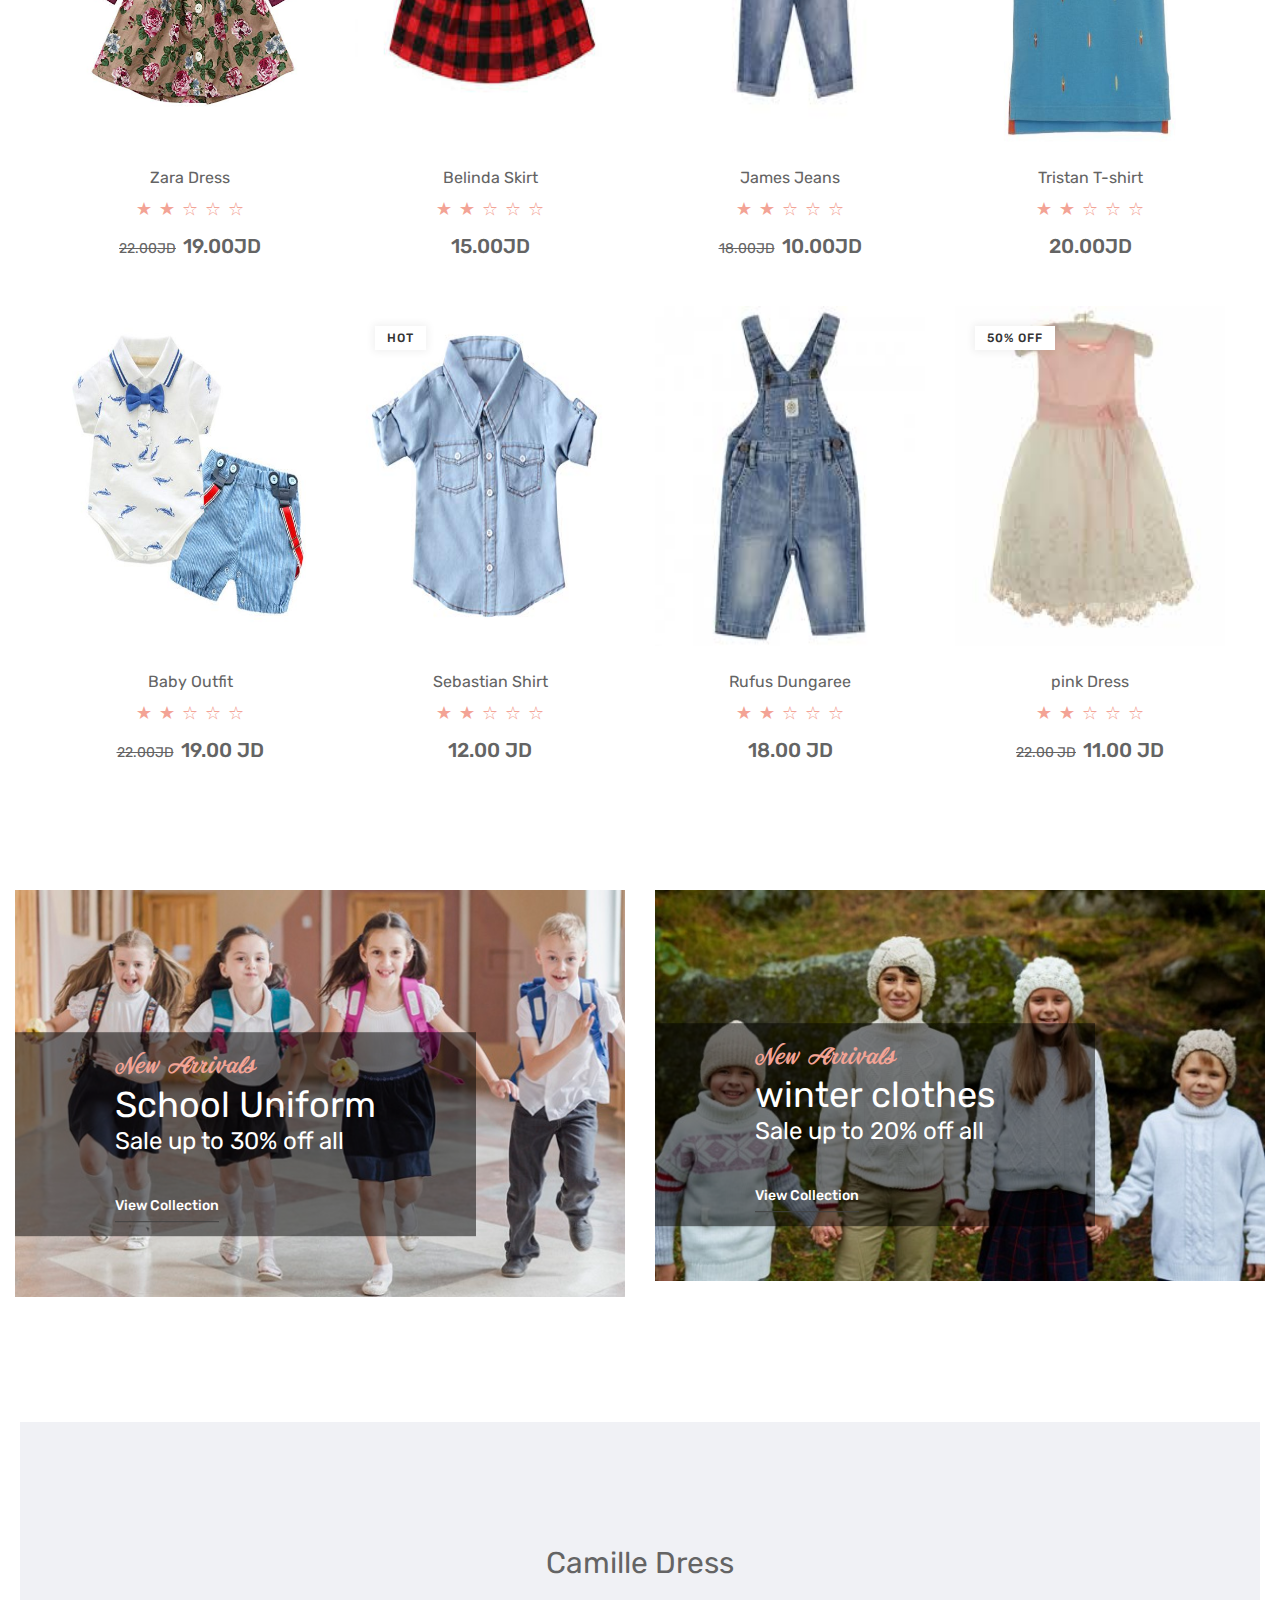
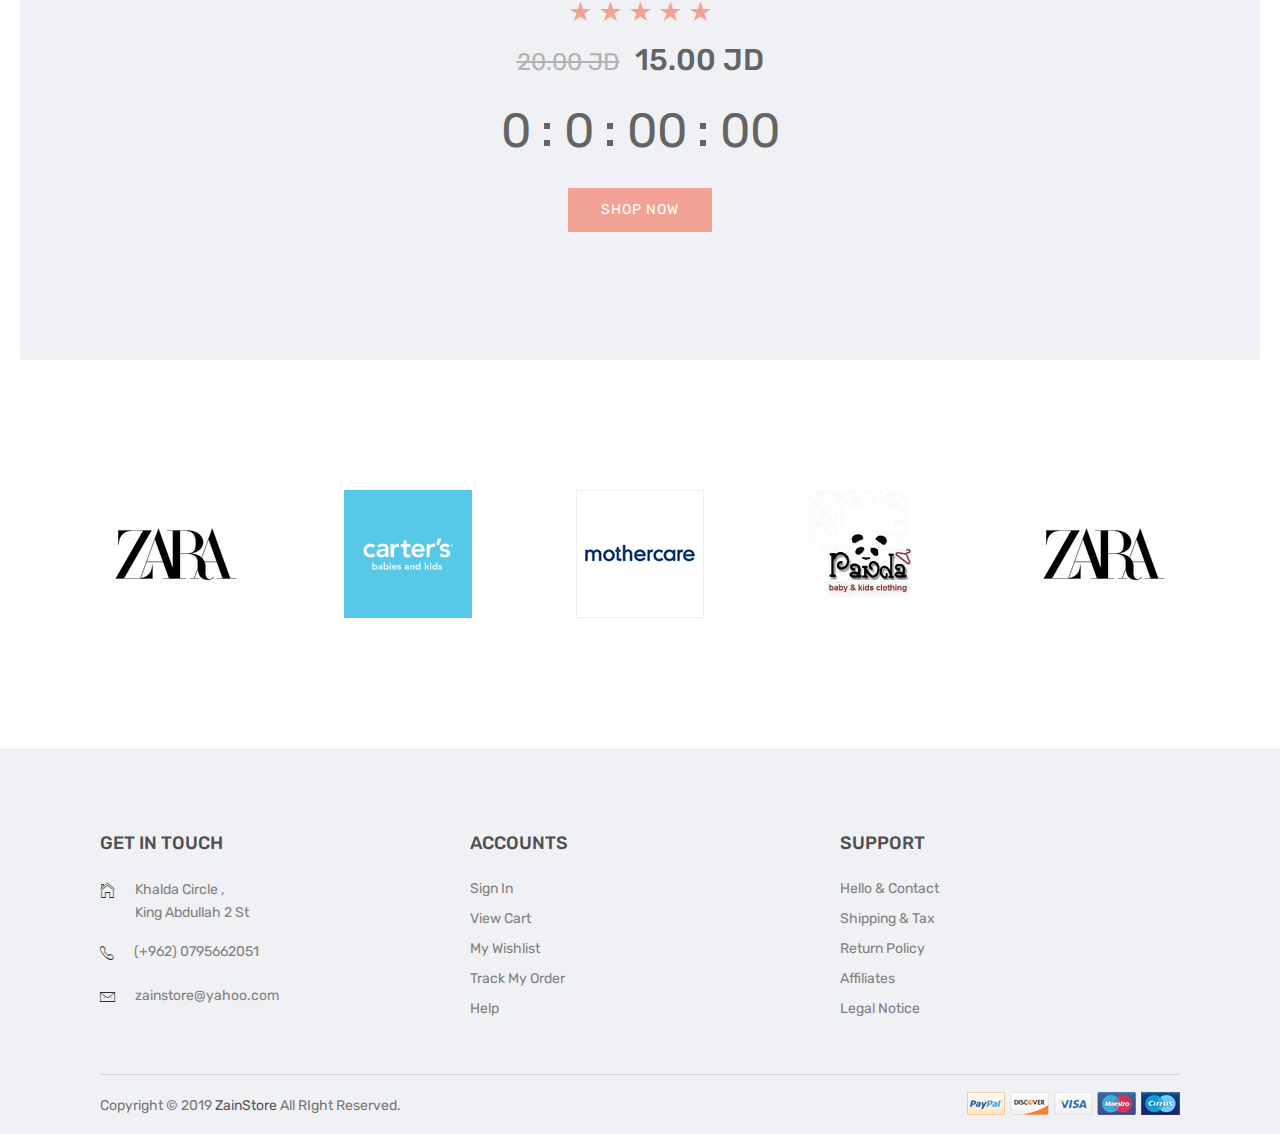
==== commit 6ef52907: "Add files via upload" ====
--- a/index.html
+++ b/index.html
@@ -1,4 +1,4 @@
-<!doctype html>
+<!DOCTYPE html>
 <html class="no-js" lang="eng">
     <head>
         <meta charset="utf-8">
@@ -187,10 +187,10 @@
                     </form>
                 </div>
             </div>
-            <div class="slider-area">
-                <div class="slider-active owl-carousel">
-                    <div class="single-slider slider-1 #f0dde0-bg">
-                        <div class="container">
+            
+                
+                        <div class="containerx">
+
 
 
                             
@@ -206,33 +206,33 @@
   <!-- The slideshow -->
   <div class="carousel-inner">
     <div class="carousel-item active">
-      <img src="assets/img/zain.jpg" alt="kid"  height="500">
+      <img src="assets/img/zain.jpg" alt="kid" height="500">
     
     </div>
     <div class="carousel-item">
-      <img src="assets/img/boy.jpg" alt="kid1"  height="500">
+      <img src="assets/img/boy.jpg" alt="kid1" height="500">
       
     </div>
     <div class="carousel-item">
-      <img src="assets/img/cov.jpg" alt="kids"  height="500">
+      <img src="assets/img/cov.jpg" alt="kids" height="500">
       
     </div>
   </div>
   
   <!-- Left and right controls -->
   <a class="carousel-control-prev" href="#demo" data-slide="prev">
-    <span class="carousel-control-prev-icon"></span>
+    <span class="carousel-control-prev-icon" aria-hidden="true"></span>
+    
   </a>
   <a class="carousel-control-next" href="#demo" data-slide="next">
-    <span class="carousel-control-next-icon"></span>
+    <span class="carousel-control-next-icon" aria-hidden="true"></span>
+    
   </a>
 </div>
 
                             </div>
-                        </div>
-                    </div>
-                   
-                </div>
+                        
+                    
                 <div class="blog-area pt-125 pb-85 blog-padding hm-blog">
                 <div class="container-fluid">
                     <div class="section-title text-center mb-60">
@@ -258,7 +258,7 @@
                             <div class="banner-wrapper mrg-mb-md">
                             <div class="blog-hm-wrapper mb-40">
                                 <div class="blog-img">
-                                    <a href="blog-details-standerd.html"><img src="assets/img/girlsection.jpg" alt="image"></a>
+                                    <a href="shop1.html"><img src="assets/img/girlsection.jpg" alt="image"></a>
                                 </div>
                                  <div class="banner-content-style4 banner-position-top">
                                     <h3>20% OFF</h3>
@@ -273,7 +273,7 @@
                             <div class="banner-wrapper mrg-mb-md">
                             <div class="blog-hm-wrapper mb-40">
                                 <div class="blog-img">
-                                    <a href="blog-details-standerd.html"><img src="assets/img/newborn.jpg" alt="image"></a>
+                                    <a href="shop2.html"><img src="assets/img/newborn.jpg" alt="image"></a>
                                 </div>
                                 <div class="banner-content-style4 banner-position-top">
                                     <h3>20% OFF</h3>
@@ -317,7 +317,7 @@
                                             </div>
                                         </div>
                                         <div class="product-content text-center">
-                                            <h4><a href="product-details.html"></a>Zara Dress</h4>
+                                            <h4><a href="product-details.html">Zara Dress</a></h4>
                                             <div class="product-rating">
                                                 <i class="ion-ios-star"></i>
                                                 <i class="ion-ios-star"></i>
